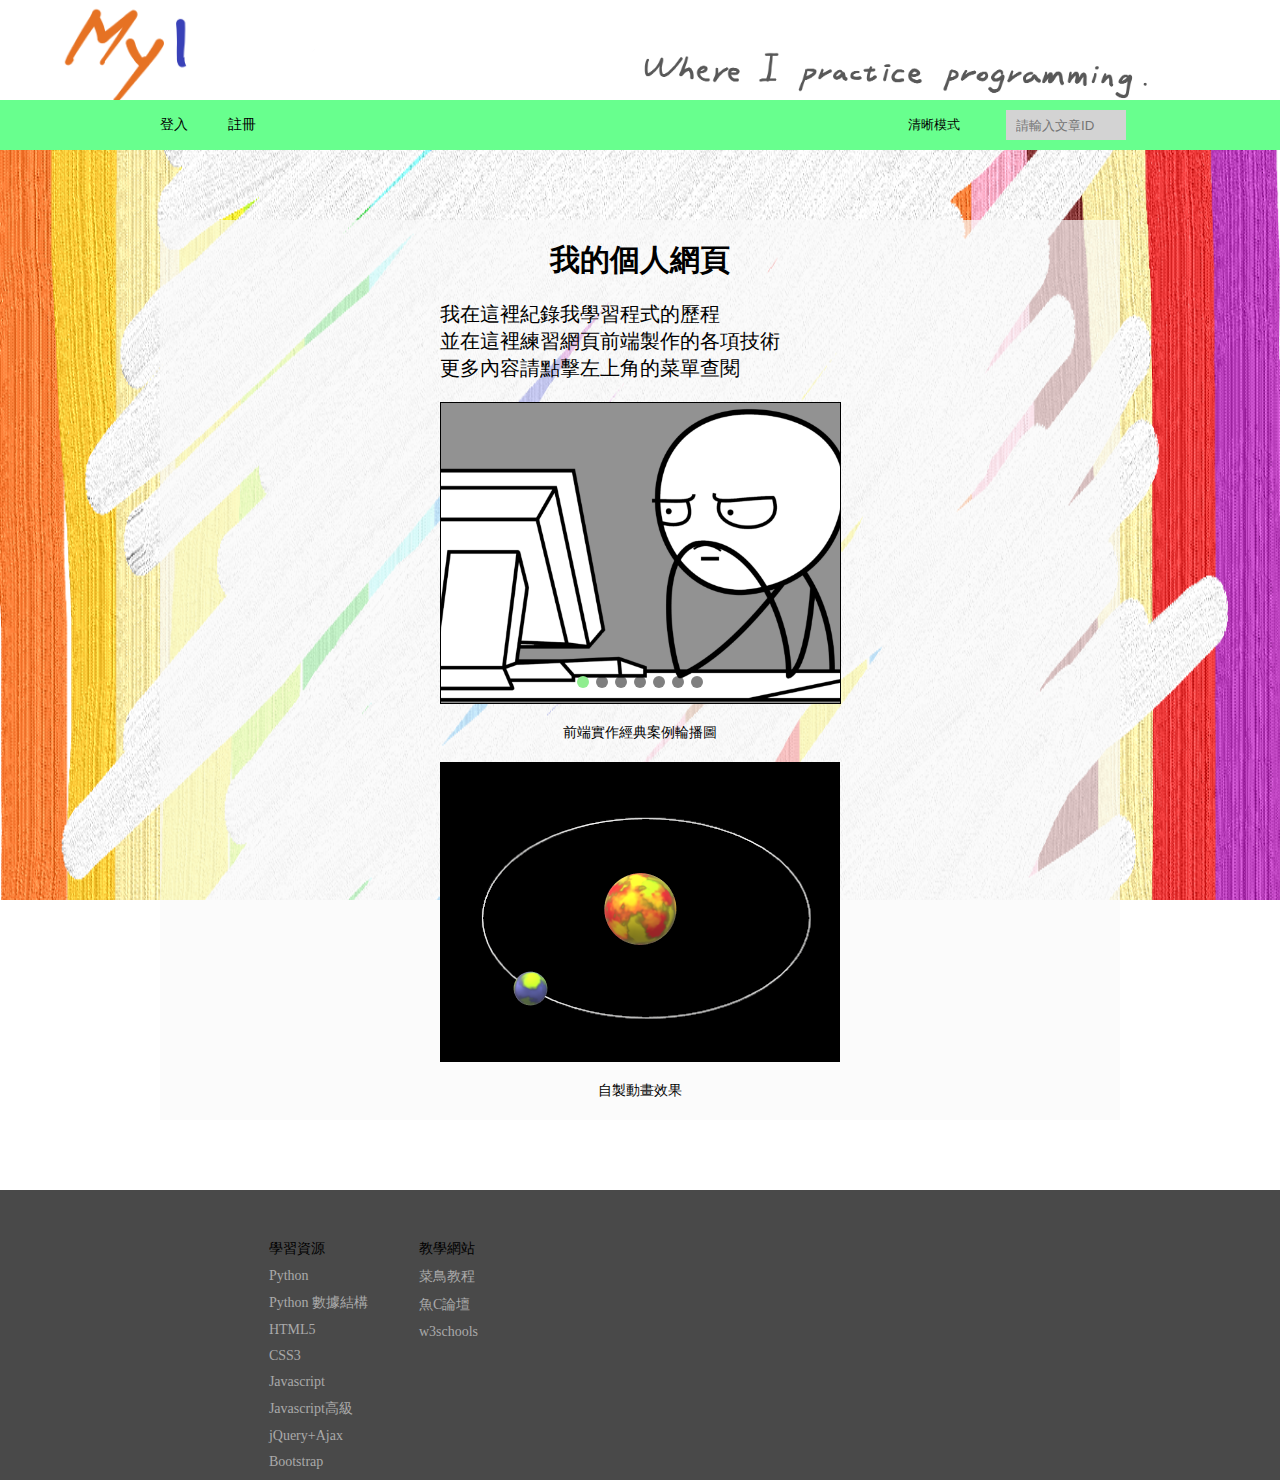
==== MyWebsite/index.html @ b02d6aa0 "添加Git學習紀錄" ====
﻿<!DOCTYPE html>
<html>
<head>
    <meta charset="utf-8">
    <meta name="viewport" content="width=device-width, initial-scale=1.0">
    <title>我的個人網頁</title>
    <link rel="Shortcut Icon" type="image/x-icon" href="images/M.png" />
    <link rel="stylesheet" href="CSS/jquery.mCustomScrollbar.css" />
    <link rel="stylesheet" href="CSS/我的個人網頁.css">
    <script src="JavaScript/jQuery.js" defer></script>
    <script src="JavaScript/jquery.mCustomScrollbar.concat.min.js" defer></script>
    <script src="JavaScript/我的個人網頁.js" defer></script>
</head>
    <body>
        <div id="side-nav">
            <!--左側導航欄-->
            <ul>
                <li>文章分類</li>
                <li class="sideNavButtons"><p class="paintingEffect"><span class="filler2"></span>我接觸過的程式語言</p>我接觸過的程式語言</li>
                <li id="TD" class="sideNavButtons"><p class="paintingEffect"><span class="filler2"></span>職訓筆記</p>職訓筆記</li>
                <li class="sideNavButtons"><p class="paintingEffect"><span class="filler2"></span>留言板</p>留言板</li>
                <li class="sideNavButtons"><p class="paintingEffect"><span class="filler2"></span>我的其他興趣</p>我的其他興趣</li>
                <li id="LD" class="sideNavButtons"><p class="paintingEffect"><span class="filler2"></span>學習日誌</p>學習日誌</li>
                <li id="WD" class="sideNavButtons"><p class="paintingEffect"><span class="filler2"></span>網站更新紀錄</p>網站更新紀錄</li>
            </ul>
            <div id="music" class="clearfix">
                <!--音樂控制台-->
                <audio src="music/起風了.mp3" autoplay></audio>
                <p id="nowPlayingSongName">買辣椒也用券《起風了》</p>
                <div id="playTool-0" class="clearfix">
                    <ul id="musicProgressBar" title="調整歌曲進度">
                        <li class="barBg"><div class="bar"></div><div class="dot"></div></li>
                    </ul>
                    <div class="timeInfo">01:23/04:56</div>
                </div>
                <ul id="playTool-1" class="clearfix">
                    <li id="prevSongBtn" class="icomoon" title="上一首"></li>
                    <li id="playBtn" class="icomoon" title="播放/暫停"></li>
                    <li id="nextSongBtn" class="icomoon" title="下一首"></li>                    
                </ul>
                <ul id="playTool-2" class="clearfix">
                    <li id="randomSongBtn" class="icomoon" title="隨機播放一條曲目"></li>
                    <li id="showSongListBtn" class="icomoon" title="播放列表"></li>
                </ul>
                <ul id="volumeBar">
                    <li class="icomoon muteBtn" title="靜音"></li>
                    <li class="barBg"><div class="bar"></div><div class="dot"></div></li>
                    <li class="icomoon louderBtn" title="音量最大"></li>
                </ul>
            </div>
            <div id="songList">
                <!--播放列表-->
                <p>播放列表</p> <span class="icomoon" title="最小化播放列表"></span><!--最小化按鈕--><span class="icomoon" title="隱藏播放列表"></span><!--關閉按鈕-->
                <ul class="mCustomScrollbar" data-mcs-theme="minimal-dark"></ul><!--用來放置歌曲列表的ul，裡面的li由JS生成-->
            </div>
        </div>
        <form id="registerForm" action="">
            <!--註冊表單-->
            <p>註冊<span class="icomoon"></span></p>
            <p><label>姓名：<br /><input type="text" placeholder="請輸入姓名" name="username" required></label></p>
            <p><label>信箱：<br /><input type="email" placeholder="user_name@gmail.com" name="email"></label></p>
            <p>性別：&ensp;&ensp;男<input type="radio" name="gender" checked="checked"> &ensp;&ensp;女<input type="radio" name="gender"></p>
            <p>生日：<br /><input type="date"></p>
            <p>
                居住縣市：
                <select>
                    <option>基隆</option>
                    <option>台北</option>
                    <option>桃園</option>
                    <option>新竹</option>
                    <option>苗栗</option>
                    <option>台中</option>
                    <option>彰化</option>
                    <option>南投</option>
                    <option>雲林</option>
                    <option>嘉義</option>
                    <option>台南</option>
                    <option>高雄</option>
                    <option>屏東</option>
                    <option>台東</option>
                    <option>花蓮</option>
                    <option>宜蘭</option>
                </select>
            </p>
            <p>
                最感興趣的程式語言：<br />
                <input type="text" placeholder="輸入程式語言" list="lang">
                <datalist id="lang">
                    <option>Python</option>
                    <option>Java</option>
                    <option>C++</option>
                    <option>C</option>
                    <option>C#</option>
                    <option>HTML5</option>
                    <option>CSS3</option>
                    <option>JavaScript</option>
                    <option>PHP</option>
                </datalist>
            </p>
            <p>個人網站：<br /><input type="url" name="user_website" placeholder="http://..."></p>
            <p>上傳大頭貼：<br /><input id="uploadImg" type="file" multiple></p>
            <button type="button" id="registerFormSubmit" class="notAvailable">註冊</button><button type="button" id="registerFormCancel">取消</button>
        </form>
        <form id="logInForm" action="">
            <!--登入表單-->
            <p>登入<span class="icomoon"></span></p>
            <p><label>帳號：<span class="errorMsg">帳號由英數字組成，僅能以英文字母開頭，總長6-12位</span><br /><input type="text" placeholder="請輸入帳號" class="logInInfo" autocomplete></label></p>
            <p><label>密碼：<span class="errorMsg">帳號由英數字組成，總長6-12位</span><br /><input type="password" placeholder="請輸入密碼" class="logInInfo" autocomplete></label></p>
            <hr>
            <p><input type="checkbox">記住帳號密碼</p>
            <button type="button" id="logInFormSubmit">登入</button><button type="button" id="logInFormCancel">取消</button>
        </form>
        <div id="darkGlass">
            <!--網頁蒙版-->
            <span class="icomoon" title="關閉"></span><!--關閉按鈕-->
        </div>
        <ul id="lang-introduction-zoomIn">
            <!--程式語言介紹 放大檢視-->
        </ul>
        <div id="zoomIn">
            <!--圖片放大檢視區-->
        </div>
        <div id="progressBar"><div></div></div><!--閱讀進度條-->
        <div class="topBtn icomoon" title="回到頂部">
            <img src="images/arrow-top.png"/>
        </div><!--回到頂端-->
        <!-----------------------------------------------------此處以上放置的標籤都是固定定位------------------------------------------------------->
        <div class="top-header">
            <!--頂端logo-->
            <div class="myWebsite"></div>
            <div class="subtitle visible-lg visible-md"><img src="images/subtitle.png"/></div>
            <div id="logoHintBox"><p class="logoHintBoxSharp"></p>點擊這裡可以回到封面</div>
        </div>
        <div class="filler"></div><!--nav的填充物-->
        <nav>
            <!--橫向導航欄-->
            <span id="menuBtn" class="icomoon"></span>
            <button id="logInButton" class="logSystem">登入</button>
            <button value="註冊" id="registerButton" class="logSystem">註冊</button>
            <button id="cleanModeBtn" class="hidden-xs">清晰模式</button>
            <div id="cleanModeHint">
                <!--清晰模式提示訊息-->
                <div id="cleanModeHintBoxSharp"></div>
                <div id="cleanModeHintBox">將內文的背景變為不透明</div>
            </div>
            <div id="userInformation">
                <!--登入之後的使用者資訊-->
                <div></div> <!--使用者照片-->
                <p></p> <!--使用者帳號名-->
                <ul id="userOption">
                    <!--使用者選項-->
                    <li class="notAvailable">編輯個人資料</li>
                    <li class="notAvailable">檢視歷史留言</li>
                    <li class="logOut">登出</li>
                </ul>
            </div>
            <span id="searching-button" class="icomoon search hidden-xs"></span>
            <input type="search" placeholder="請輸入文章ID" id="searching" class="search hidden-xs" autocomplete="off">
            <div id="searchingHint">
                <!--搜尋欄說明-->
                <p class="header">搜尋使用說明</p>
                <p class="content">
                    請在此輸入欲搜尋的文章ID
                    <br />搜尋「職訓筆記」輸入T
                    <br />搜尋「學習日誌」輸入L
                    <br />搜尋「工作日誌」輸入W
                    <br />搜尋時不分大小寫，也可以輸入多個字母
                    <br />再加上相關日期數字
                    <br />例如：
                    <br />搜尋「學習日誌」2019年7月9日的文章
                    <br />輸入 L09 或 L0709 或 L20190709
                    <br />或者直接輸入日期數字
                    <br />即會顯示相關的搜尋結果
                </p>
            </div>
        </nav>
        <div id="main">
            <div id="structure00">
                <!--我的個人網頁-->
                <h1 class="mid">我的個人網頁</h1>
                <p>
                    我在這裡紀錄我學習程式的歷程<br />
                    並在這裡練習網頁前端製作的各項技術<br />
                    更多內容請點擊左上角的菜單查閱
                </p>
                <div id="welcomePictures">
                    <ul>
                        <!--用來放置輪播圖-->
                        <li></li>
                        <li></li>
                        <li></li>
                        <li></li>
                        <li></li>
                        <li></li>
                        <li></li>
                    </ul>
                    <ul id="welcomePictureDots">
                        <!--用來放置小點點-->
                        <!--小點點由JS腳本生成-->
                    </ul>
                </div>
                <p class="welcomePictureInfo">前端實作經典案例輪播圖</p>
                <div id="sunAndEarth"></div>
                <p class="welcomePictureInfo">自製動畫效果</p>
            </div>
            <div id="structure01">
                <!--我接觸過的程式語言-->
                <h2>我接觸過的程式語言</h2>
                <div class="clearfix">
                    <ul id="lang-introduction">
                        <li>
                            <p>Python</p>
                            <img src="images/python.jpg">
                            <p>Python是一種廣泛使用的直譯式、進階編程、通用型程式語言，由吉多·范羅蘇姆創造，第一版釋出於1991年。Python的設計哲學強調程式碼的可讀性和簡潔的語法（尤其是使用空格縮排劃分程式碼塊，而非使用大括號或者關鍵詞）。相比於C++或Java，Python讓開發者能夠用更少的代碼表達想法。不管是小型還是大型程式，該語言都試圖讓程式的結構清晰明了。</p>
                        </li>
                        <li>
                            <p>HTML5</p>
                            <img src="images/HTML5.jpg">
                            <p>HTML5是HTML最新的修訂版本，由全球資訊網協會（W3C）於2014年10月完成標準制定。目標是取代1999年所制定的HTML 4.01和XHTML 1.0標準，以期能在網際網路應用迅速發展的時候，使網路標準達到符合當代的網路需求。它希望能夠減少網頁瀏覽器對於需要外掛程式的豐富性網路應用服務，例如：Adobe Flash、Microsoft Silverlight與Oracle JavaFX的需求，並且提供更多能有效加強網路應用的標準集。</p>
                        </li>
                        <li>
                            <p>CSS3</p>
                            <img src="images/CSS3.png">
                            <p>層疊樣式表（英語：Cascading Style Sheets，縮寫：CSS；又稱串樣式列表、級聯樣式表、串接樣式表、階層式樣式表）是一種用來為結構化文件（如HTML文件或XML應用）添加樣式（字型、間距和顏色等）的電腦語言，由W3C定義和維護。目前最新版本是CSS2.1，為W3C的推薦標準。CSS3現在已被大部分現代瀏覽器支援，而下一版的CSS4仍在開發中。</p>
                        </li>
                        <li>
                            <p>JavaScript</p>
                            <img src="images/Javascript.jpg">
                            <p>JavaScript（通常縮寫為JS）是一種進階的、直譯的程式語言。JavaScript是一門基於原型、函式先行的語言，是一門多範式的語言，它支援物件導向編程，指令式程式設計，以及函式語言程式設計。它提供語法來操控文字、陣列、日期以及正規表示式等，不支援I/O，比如網路、儲存和圖形等，但這些都可以由它的宿主環境提供支援。它被世界上的絕大多數網站所使用，也被世界主流瀏覽器（Chrome、IE、Firefox、Safari、Opera）支援。</p>
                        </li>
                        <li>
                            <p>C++</p>
                            <img src="images/C++.png">
                            <p>C++是一種使用廣泛的電腦程式設計語言。它是一種通用程式設計語言，支援多重程式設計模式，例如程序化程式設計、資料抽象化、物件導向程式設計、泛型程式設計和設計模式等。</p>
                        </li>
                    </ul>
                </div>
            </div>
            <div id="structure02">
                <!--職訓筆記-->
                <h2>職訓筆記</h2>
                <div class="singleDiary" id="T20190723">
                    <p class="diaryTitle">2019.07.23</p>
                    <p class="diaryContent">
                        本日課程：資料庫設計與開發實務/網站資訊系統程式設計
                        <br />資料庫：
                        <br />
                        <br />索引通常是
                        <br />1)常常被當成查詢的欄位
                        <br />2)重複率通常不高：否則難以對資料進行篩選
                        <br />3)而且字數不長：以免在查詢時對系統造成太大負擔
                        <br />
                        <br />實作1：用查詢精靈製作「部門代號」與「薪資」的關係表
                        <br />實作2：用查詢設計製作「部門代號」與「薪資」的關係表
                        <br />實作3：在查詢設計中使用「準則」來篩選資料
                        <br />實作4：用IFF判斷式在姓名後加入先生或小姐 IFF(條件判斷式, 成立執行, 不成立執行)類似JS的"?"
                        <br />實作5：進一步計算出稅額和淨所得
                        <br />實作6：使用Like來進行模糊搜尋，搜尋條件中加入"?"表示任意一個字符，"*"表示任意數量的任意字符(0個也可以)
                        <br />實作7：使用比較運算符來篩選，可以用<=及>=或使用between...and...
                    </p>
                </div>
                <div class="singleDiary" id="T20190718">
                    <p class="diaryTitle">2019.07.18</p>
                    <p class="diaryContent">
                        本日課程：資料庫設計與開發實務/網站資訊系統程式設計
                        <br />資料庫中比較重要的概念是正規化
                        <br />正規化概念有待補充
                        <br />
                        <br />網站設計部分今天有講到pre標籤
                        <br />是個可以用來放程式碼的標籤，長知識了(之前根本沒在用)
                        <br />其他就是塊級元素和行內元素的概念
                        <br />不過老師始終沒有提到這兩個專有名詞
                        <br />難道是大陸才有的說法??
                    </p>
                </div>
                <div class="singleDiary" id="T20190717">
                    <p class="diaryTitle">2019.07.17</p>
                    <p class="diaryContent">
                        本日課程：計算機概論
                        <br />前三節課幾乎都在教如何選購、組裝電腦硬體
                        <br />我自己是覺得沒什麼重要的啦
                        <br />等到真的有需要時再上網查資料就好
                        <br />現在教我，等我要組電腦時大概也忘光了
                        <br />節奏超級慢，真的是有夠無聊
                        <br />
                        <br />最後一節課才在講2、8、10、16進位的換算
                        <br />但是老師好像搞不太懂重點
                        <br />花很多時間在簡單的例子上
                        <br />真正重要的原理卻幾乎沒解釋
                        <br />讓我感覺老師真的滿不會教的...
                        <br />而這方面的知識我也早就已經會了
                        <br />所以也沒什麼好紀錄的了
                    </p>
                </div>
                <div class="singleDiary" id="T20190716">
                    <p class="diaryTitle">2019.07.16</p>
                    <p class="diaryContent">
                        本日課程：資料庫設計與開發實務/網站資訊系統程式設計
                        <br />關聯式資料庫
                        <br />資料庫設計出來時，常無法確認是否設計正確
                        <br />困難點在於如何讓原始資料變成有意義的數據
                        <br /> 資料庫會先進行塑模
                        <br />也就是先確定模子是對的，再開始生產
                        <br />塑模後產出一個圖
                        <br />在將資料丟入資料庫前，必須先對資料進行正規化
                        <br />
                        <br />塑模是完全沒有資料的情況下無中生有
                        <br />正規化則是在有資料的情況下去設計合適的儲存方式
                        <br />
                        <br />業界常用資料庫：
                        <br />SQL Server, MySQL, Sybase, Informix, Oracle
                        <br />通通都是關聯式資料庫
                        <br />關聯式資料庫的三個特性：效能差、效能差、效能差!(相較於其他類型資料庫)
                        <br />必須使用對應的程式語言來操作資料庫
                        <br />
                        <br />主索引
                        <br />在資料表中，通常會選定一個欄位作為主索引
                        <br />通過這個欄位中的值可以判斷是哪一筆資料(等同於ID的概念)
                        <br />而可以作為主索引的欄位具有以下兩種特性：
                        <br />1. 所存資料均不重複
                        <br />2. 所存資料不含空資料
                        <br />像是學號就是很好的主索引(大家都有且都不重複)
                        <br />生日就不能作為主索引(可能重複)
                        <br />
                        <br />資料庫相關資源下載地址：ftp://10.10.3.102
                        <br />
                        <br />下午開始教前端網頁設計
                        <br />基本上我都已經學過了
                        <br />讓我滿訝異的是老師竟然在第一節課就同時提到HTML、CSS和JS
                        <br />還讓大家去抄他的JS程式碼
                        <br />我個人認為讓大家做這種「不知道自己在幹嘛」的事情滿不妥的
                        <br />容易讓初學者在一開始就一團混亂
                        <br />希望他只是為了讓大家知道網頁是怎麼運作的才這樣舉例
                        <br />還是得循序漸進的教才好懂阿!!
                        <br />別再把主題一鍋粥的丟給大家了
                        <br />如果他之後教form時就教後端，那我真的會吐血...
                    </p>
                </div>
                <div class="singleDiary" id="T20190715">
                    <p class="diaryTitle">2019.07.15</p>
                    <p class="diaryContent">
                        本日課程：網路資訊系統程式設計
                        <br />今天也是幾乎都在閒聊
                        <br />老師大概提點一下課程結構
                        <br />也說了不少台灣資訊相關產業的發展史
                        <br />也是沒什麼特別重要的
                        <br />明天開始教HTML的樣子
                        <br />
                        <br />備註：我當班長啦!!
                    </p>
                </div>
                <div class="singleDiary" id="T20190712">
                    <p class="diaryTitle">2019.07.12</p>
                    <p class="diaryContent">
                        本日課程：計算機概論
                        <br />大概就是說了些電腦的發展歷史
                        <br />沒什麼特別重要的
                    </p>
                </div>
            </div>
            <div id="structure03">
                <!--留言板-->
                <h2 id="message">留言板</h2>
                <div id="message-board" class="clearfix">
                    <!--新增留言區域-->
                    <div class="userPic"></div>
                    <div class="message">
                        <textarea placeholder="新增公開留言..."></textarea>
                        <button class="submitMsg" disabled>留言</button>
                        <button class="cancelMsg">取消</button>
                    </div>
                </div>
                <div id="billboard" class="clearfix">
                    <!--歷史留言顯示區域-->
                    <div class="aSingleComment clearfix">
                        <!--範例留言-->
                        <div class="userPic"></div>
                        <div class="comment">
                            <span class="userName">黃紹恩</span><span class="userName commentTime">今天</span>
                            <p class="commentContent">有夠麻煩der留言板<br />幫我看看有沒有bugㄅ</p>
                            <p class="showMoreContent">顯示全部內容</p>
                            <div class="toolBar clearfix" likeFlag="false" dislikeFlag="false">
                                <button class="likeBtn"></button>
                                <span class="likeCounts">0</span>
                                <button class="dislikeBtn"></button>
                                <span class="dislikeCounts">0</span>
                                <button class="replyBtn">回覆</button>
                            </div>
                            <div class="replyBox clearfix">
                                <div class="userPicSmall "></div>
                                <div class="reply">
                                    <textarea placeholder="新增公開回覆..."></textarea>
                                    <button class="submitReply">回覆</button>
                                    <button class="cancelReply">取消</button>
                                </div>
                            </div>
                            <div class="replyDiv">
                                <!--留言中的回覆內容-->
                                <p class="showMoreReply">查看回覆</p>
                                <!--回覆範例1-->
                                <div class="aSingleReply clearfix">
                                    <div class="userPicSmall"></div>
                                    <div class="reply">
                                        <span class="userName">黃紹恩</span><span class="userName commentTime">今天</span>
                                        <p class="commentContent">覺得這個留言板很眼熟?<br />因為這是仿製youtube的哈哈<br />大致重現，有些細節我不會做QQ</p>
                                        <p class="showMoreContent">顯示更多內容</p>
                                        <div class="toolBar clearfix" likeFlag="false" dislikeFlag="false">
                                            <button class="likeBtn"></button>
                                            <span class="likeCounts">0</span>
                                            <button class="dislikeBtn"></button>
                                            <span class="dislikeCounts">0</span>
                                        </div>
                                    </div>
                                </div>
                                <!--回覆範例2-->
                                <div class="aSingleReply clearfix">
                                    <div class="userPicSmall"></div>
                                    <div class="reply">
                                        <span class="userName">黃紹恩</span><span class="userName commentTime">今天</span>
                                        <p class="commentContent">不過因為我還沒學資料庫<br />所以留言只要重新整理就不見了<br />等我會架設伺服器再說ㄅ</p>
                                        <p class="showMoreContent">顯示更多內容</p>
                                        <div class="toolBar clearfix" likeFlag="false" dislikeFlag="false">
                                            <button class="likeBtn"></button>
                                            <span class="likeCounts">0</span>
                                            <button class="dislikeBtn"></button>
                                            <span class="dislikeCounts">0</span>
                                        </div>
                                    </div>
                                </div>
                            </div>
                        </div>
                    </div>
                </div>
            </div>
            <div id="structure04">
                <!--我的其他興趣-->
                <h2 id="hobby">我的其他興趣</h2>
                <div id="badminton-video">
                    <p class="italic">
                        我平常的興趣是打羽球<br />
                        如果想要和我切磋球技的話可以在上方留下聯絡資訊哦～<br /><br />
                        這裡和大家分享一部精采的羽球影片：
                    </p><br />
                    <iframe width="600px" height="400px" src="https://www.youtube.com/embed/7S8eyIk2_PQ" frameborder="0" allow="accelerometer; autoplay; encrypted-media; gyroscope; picture-in-picture" allowfullscreen></iframe>
                </div>
            </div>
            <div id="structure05">
                <!--學習日誌-->
                <h2>學習日誌</h2>
                <div class="singleDiary" id="L20190726">
                    <p class="diaryTitle">2019.07.26</p>
                    <p class="diaryContent">
                        今天還是繼續學習Git的相關操作及概念
                        <br />1. git reset --hard/--mixed/--soft的差異
                        <br /><span class="listItem">hard會將本地庫的資料版本同步到暫存區和工作區，mixed只會同步到暫存區，soft就只會改變本地庫本身。所以mixed和soft都不會讓可見的檔案(工作區)發生變化，但目前不知道這個方法有何實際用途。</span>
                        <br />2. git diff 檔案名稱
                        <br /><span class="listItem">比較該檔案目前在工作區和暫存區的差異，所以如果已經使用add方法將檔案更新至暫存區，則此方法無法檢測出改變</span>
                        <br />3. git diff HEAD[版本參數] 檔案名稱
                        <br /><span class="listItem">比較該檔案目前在工作區和本地庫(可選擇版本)的差異</span>
                        <br />
                        <br /><b>創建分支</b>
                        <br />為何要創建分支?
                        <br />在開發一些比較大的項目時
                        <br />一個功能可能要寫大量的代碼
                        <br />此時使用分支可以讓主幹(master)的伺服器正常運行
                        <br />也可以避免開發時的Bug影響到主幹運作
                        <br />等到確定分支的功能可以正常運行後
                        <br />再將該分支合併(merge)回主幹上，進行一次版本升級
                        <br />以下是有關分支的操作
                        <br />
                        <br />1. git branch -v
                        <br /><span class="listItem">查看所有分支以及目前分支位置</span>
                        <br />2. git branch 分支名稱
                        <br /><span class="listItem">創建一個自行命名的新分支</span>
                        <br />3. git checkout 分支名稱
                        <br /><span class="listItem">切換到某個分支上</span>
                        <br />
                        <br /><b>合併分支</b>
                        <br />合併前必須先將目前位置切換到接受合併的分支上(通常是master，反正就是最後會留下來的那一個分支)，再進行合併操作
                        <br />Git會自動偵測修改的部分
                        <br />將修改的部分添加到主幹(目標分支)上
                        <br />
                        <br />1. git merge 分支名稱
                        <br /><span class="listItem">將該分支合併到目前分支上</span>
                        <br />
                        <br />但若是合併時發生衝突
                        <br />就是當兩個分支對同一個部分進行修改
                        <br />此時會回報Merge conflict合併衝突
                        <br />此時產生衝突的文件會被加入註記
                        <br />記錄了兩個分支衝突的部分
                        <br />此時需要手動將該文件修改成要保留的樣子
                        <br />再使用add方法提交
                        <br />接著使用
                        <br />git commit -m"備註"
                        <br />來解決合併衝突
                        <br />注意上面這行代碼最後不寫上檔案名稱
                        <br />因為在衝突發生後
                        <br />要先commit的一定是產生衝突的檔案
                        <br />此時若還寫上檔案名稱則會報錯
                        <br />
                        <br /><b>遠程庫(GitHub)和本地庫的傳輸</b>
                        <br />創建好遠程庫後
                        <br />會得到遠程庫的網址
                        <br />這裡介紹檔案傳輸相關方法
                        <br />
                        <br />1. git remote add origin 遠程庫網址
                        <br /><span class="listItem">可以用origin這個變數來儲存遠程庫網址</span>
                        <br />2. git remote -v
                        <br /><span class="listItem">查看當前遠程庫網址</span>
                        <br />3. git push origin master
                        <br /><span class="listItem">將本地庫master push到遠程庫上(遠程庫網址已儲存在origin中)</span>
                        <br />4. git clone 遠程庫網址
                        <br /><span class="listItem">此方法是在多人協作時，要將別人的資料下載到自己的本地庫上，得先用cd移動至目標資料夾，接著不必使用git init，直接使用clone方法即可下載，也會將該資料夾自動初始化，也會將此目錄的origin儲存該遠程庫網址</span>
                        <br />5. 邀請成員加入協作
                        <br /><span class="listItem">遠程庫管理員若要邀請協作成員，則須去GitHub的repository的setting執行Copy invite link，該成員在網頁上點擊接受後即可推送資料至該遠程庫</span>
                        <br />6. git fetch origin master
                        <br /><span class="listItem">可以將遠程庫的修改加入至本地庫變成分支，名為origin/master，須再使用merge方法將其合併到主幹上</span>
                        <br />7. git pull origin master
                        <br /><span class="listItem">等於是fetch + merge</span>
                    </p>
                </div>
                <div class="singleDiary" id="L20190725">
                    <p class="diaryTitle">2019.07.25</p>
                    <p class="diaryContent">
                        今天主要在學習Git的使用
                        <br />該怎麼說呢...
                        <br />這個東西的學習門檻頗高的
                        <br />要輸入一堆指令碼
                        <br />雖然好像也有很多現成的圖形化介面可以用
                        <br />不過聽說從指令碼開始學才會比較理解它的底層運作邏輯
                        <br />---
                        <br />這裡紀錄今天學到的一些指令
                        <br />1.cd
                        <br /><span class="listItem">可以在目錄間移動</span>
                        <br />2.cd ~
                        <br /><span class="listItem">移動至根目錄</span>
                        <br />3.git init
                        <br /><span class="listItem">初始化，在執行其他操作前得用此方法來將該目錄變成git可以管理的目錄</span>
                        <br />4.git status
                        <br /><span class="listItem">查看當前狀態，會顯示出需要添加、修改的檔案名稱</span>
                        <br />5.git add 檔案名稱
                        <br /><span class="listItem">將該檔案從工作區移至暫存區，使其變成可以commit的狀態，檔案名稱可以包含中文</span>
                        <br />6.git rm --cached 檔案名稱
                        <br /><span class="listItem">將檔案從暫存區移回工作區，如果檔案為資料夾則須使用git rm -r --cached 檔案名稱</span>
                        <br />7.git commit -m "在這裡輸入備註" 檔案名稱
                        <br /><span class="listItem">將檔案從暫存區移至本地庫(也就是真正進行更新)</span>
                        <br />8.git add -A (注意大小寫)
                        <br /><span class="listItem">一次將所有檔案從工作區移至暫存區</span>
                        <br />9.git commit -am "備註" (注意大小寫)
                        <br /><span class="listItem">一次將所有檔案從暫存區移至本地庫</span>
                        <br />10.git reflog
                        <br /><span class="listItem">顯示歷史版本紀錄，是git log方法的一個分支，我認為查看版本紀錄時只要會用這個就好了</span>
                        <br /><img src="images/git reflog.jpg"/>
                        <br />---
                        <br />基本上流程就是
                        <br />在目標資料夾git init -> git add 目標檔案 -> git commit -m "備註" 目標檔案名稱
                        <br />就可以更新完成了
                        <br />---
                        <br /><b>版本轉換</b>
                        <br />建立了這麼多分支
                        <br />得使用如下操作來在版本間切換
                        <br />首先用git reflog取得版本號
                        <br /><img src="images/git reflog2.jpg" />
                        <br />指令： git reset --hard 版本號縮寫
                        <br /><img src="images/git reset --hard.jpg" />
                        <br />切換成功!
                    </p>
                </div>
                <div class="singleDiary" id="L20190724">
                    <p class="diaryTitle">2019.07.24</p>
                    <p class="diaryContent">
                        最近都在學習自適應的原理...
                        <br />想弄懂原理之後自己寫一個類似Bootstrap的框架來套用在這個網站上
                        <br />今天赫然發現在w3school上有個「<a href="https://www.w3schools.com/css/css_rwd_intro.asp" style="color: blue">CSS響應式教學</a>」專欄
                        <br />裡面把原理講得很清楚，豁然開朗
                        <br />我也將相關的代碼寫好了
                        <br />不過一下子不曉得可以把這框架套在哪裡
                        <br />所以我乾脆就在下面這裡測試吧XD
                    </p>
                        <div class="row diaryContent" >
                            <div class="col-lg-7 col-md-6 col-sm-5 col-xs-4" style="background: #65e765">col-lg-7<br />col-md-6<br />col-sm-5<br />col-xs-4</div>
                            <div class=" col-lg-4 col-md-4 col-sm-4 col-xs-4" style="background: #90ee90">col-lg-4<br />col-md-4<br />col-sm-4<br />col-xs-4</div>
                            <div class=" col-lg-1 col-md-2 col-sm-3 col-xs-4" style="background: #bdf5bd; white-space: nowrap">col-lg-1<br />col-md-2<br />col-sm-3<br />col-xs-4</div>
                        </div>
                    <p class="diaryContent">
                        隨著螢幕寬度增大，左邊的盒子占比會變大，右邊的盒子占比會變小
                        <br />看起來沒什麼問題，應該算是成功了
                        <br />以後應該會將這個技術運用在網站新創建的部分
                    </p>
                </div>
                <h2>學習日誌</h2>
                <div class="singleDiary" id="L20190722">
                    <p class="diaryTitle">2019.07.22</p>
                    <p class="diaryContent">
                        前兩天都在改音樂播放器的樣式
                        <br />弄進度條同步弄了半天
                        <br />所以都沒學新東西
                        <br />---
                        <br />今天繼續學Bootstrap
                        <br />我其實到現在都還沒下載來用哈哈
                        <br />主要是覺得很難直接套用到這個網站上
                        <br />它應該是快速開發一個新網頁比較適用
                        <br />已經成形的網頁應該不好修改
                        <br />所以我主要是想學它的實現原理
                        <br />好讓我學到如何將其套用到這個網站上
                        <br />
                        <br />而今天我在看教學影片時發現個神奇的東西
                        <br />就是CSS3的選擇器
                        <br />有個[property^="string"]
                        <br />還有[property$="string"]、[property*="string"]
                        <br />跟正則表達式類似
                        <br />用來選取有該屬性
                        <br />且開頭/結尾/任意位置 為string的DOM元素
                        <br />所以可以配合@media
                        <br />對所有class="col-*" 的DOM元素進行設置
                        <br />來實現某些響應式的功能
                        <br />真的頗神奇
                        <br />應該讓我對Bootstrap的了解又更深了一點
                    </p>
                </div>
                <div class="singleDiary" id="L20190718">
                    <p class="diaryTitle">2019.07.18</p>
                    <p class="diaryContent">
                        最近學習的重點為網頁自適應
                        <br />才突然發現CSS中竟然有@media這麼神奇的東西
                        <br />可以用它來調整網頁在不同的寬度下的CSS樣式
                        <br />或是透過JS檢測window寬度來進行對應的調整
                        <br />
                        <br />其實用Bootstrap來佈局應該是最快最沒問題的作法
                        <br />但每次在學習新的框架時我總有種排斥感(老想著自幹)
                        <br />所以目前本網站的自適應我都還是靠自幹哈哈
                        <br />94不想用Bootstrap
                        <br />不過這個框架到現在都還滿流行的樣子
                        <br />所以還是要學啦
                        <br />不過相較於知道怎麼用Bootstrap
                        <br />知道它的實現原理我認為是更重要的
                        <br />我也將以此為重點來學習
                    </p>
                </div>
                <div class="singleDiary" id="L20190712">
                    <p class="diaryTitle">2019.07.12</p>
                    <p class="diaryContent">
                        今天有比較多概念：
                        <br />進程與線程、瀏覽器內核、線程與定時器、事件循環模型、JS多線程方法
                        <br />
                        <br />1. 進程與線程
                        <br />一台電腦會同時進行多個進程，而每個進程會進行一個以上的線程
                        <br />Ex: Chrome瀏覽器的每個分頁都是不同的進程
                        <br />而若有兩個以上的線程，則稱為多線程
                        <br />一般來說，JS文件的加載都是單線程的
                        <br />因為如果使用多線程，可能導致多個線程在調用同一個DOM元素時會產生衝突
                        <br />Ex: a線程要刪除某p標籤，b線程要修改該p標籤，結果a線程執行後b線程找不到該p標籤而報錯
                        <br />如果要解決這個問題，則會大大提升編寫代碼時的難度，得不償失
                        <br />所以基本上JS都是單線程執行(就是從上到下一行一行執行代碼)
                        <br />但有其特別的執行順序
                        <br />JS會先執行「初始化代碼」，再執行「回調代碼」(基本上就是回調函數)
                        <br />也就是先執行完一般的代碼
                        <br />再執行監聽像是setTimeout、onclick裡面的回調函數
                        <br />這樣會引發一些問題，將在下方提及
                        <br />
                        <br />2. 瀏覽器內核
                        <br />就是瀏覽器內部的核心技術，如下表
                        <br />Chrome、Safari: webkit
                        <br />firefox: Gecko
                        <br />IE: Trident
                        <br />360、搜狗(都是大陸的非主流瀏覽器)：webkit 和 Trident 交替使用
                        <br />就是一些大概知道就好的知識
                        <br />
                        <br />3. 線程與定時器
                        <br />setTimeout、setInterval這樣的定時器函數並不是完全準確的
                        <br />而是有5毫秒以內的可忽略誤差
                        <br />不過若是在一般代碼中有一些較耗時的代碼(遞迴、嵌套循環等)
                        <br />則會造成定時器的大量誤差
                        <br />這是因為JS會先執行「初始化代碼」，再執行「回調代碼」
                        <br />所以發生以下狀況：
                        <br />初始化時設定定時器 --> 初始化時執行耗時代碼(產生延遲時間t) --> 執行回調代碼(定時器真的開始計時)
                        <br />因此產生時間誤差t
                        <br />也就是說，耗時代碼阻塞了JS的主線程，造成了誤差
                        <br />解決方案：讓耗時代碼在JS支線程中執行(後面提及)
                        <br />
                        <br />4. 事件循環模型
                        <br />不囉嗦，先上圖
                        <br /><img src="images/eventCycle.png">
                        <br />總之就是像這樣
                        <br />JS執行各行代碼 --> 其中有許多網頁API --> 將這些回調函數丟入對列中逐項執行
                        <br />
                        <br />5. JS多線程(worker)
                        <br />剛剛提到多線程會產生操作DOM時的衝突
                        <br />所以只要使用多線程時禁止操作DOM就可以避免這個問題
                        <br />可以讓支線程執行一些耗時的計算性代碼
                        <br />就可以解決在計算過程中造成的瀏覽器卡頓以及計時器失準問題
                        <br />在HTML5中新增了worker對象
                        <br />利用它可以實現多線程處理
                        <br />下例是有使用多線程的差異
                        <br />輸入數值可以計算對應的費波納契第n位數字
                        <br />由於費波納契是由遞迴計算，因此很耗時
                        <br />若輸入的數字過大(>50)
                        <br />會讓瀏覽器卡頓一段時間
                        <br />多線程則不受影響
                        <br /><input type="number" placeholder="沒有多線程" class="noWorker"> <button class="noWorker">計算</button>
                        <br />由於Chrome不開放本地文件使用多線程，目前無法使用(我TM白忙一場)
                        <br /><input type="number" placeholder="使用多線程" class="withWorker"> <button class="withWorker" disabled>計算</button>
                        <br />終於把JS高級學完了
                        <br />相信以後在編寫代碼時可以更加整齊及效率
                    </p>
                </div>
                <div class="singleDiary" id="L20190711">
                    <p class="diaryTitle">2019.07.11</p>
                    <p class="diaryContent">
                        類的繼承
                        <br />在JS中，是通過構造函數以及new方法來創建一個類
                        <br />但由於對象、類、函數這些東西糾結的交纏在一起
                        <br />不像Python直接以def和class區分開
                        <br />所以要達成某些效果也是特別複雜
                        <br />像是繼承這個效果
                        <br />在Python中只要在創建類時給予繼承參數就可以實現
                        <br />在JS中則要有清楚的原型概念才寫得出代碼(雖然也不複雜)
                        <br />相關代碼如下圖
                        <br /><img src="images/inherit1.jpg">
                        <br />最關鍵的步驟就是 Son.prototype = new Father();
                        <br />此步驟的效果如下圖
                        <br /><img src="images/inherit2.png">
                        <br />藉由此步驟
                        <br />obj在調用setName方法時
                        <br />就可以沿著__proto__原型鍊找到setName方法，如下圖
                        <br /><img src="images/inherit3.png">
                        <br />除此之外
                        <br />還要使用Father.call(this, name, age)將Fahter設定屬性的代碼拿來給Son使用
                        <br />才可以實現完整的繼承效果
                        <br />
                        <br />----------切換主題-----------
                        <br />
                        <br />還有一個重要概念：JS的變量提升
                        <br />所謂變量提升是指用var定義的變量會在最一開始先統一定義為undefined
                        <br />等到該行代碼執行時才賦值
                        <br />所以如果在聲明變量的代碼前面調用該變量
                        <br />不會報錯，而是返回undefined
                        <br />而function定義的函數也有這種提升效果
                        <br />而且會直接賦值
                        <br />也就是說只要你在整個JS文件中有定義該函數
                        <br />則在任何位置都能調用(不過當然要在作用域內)
                        <br />而var的提升是先於function的提升的
                        <br />這點要特別注意
                    </p>
                </div>
                <div class="singleDiary" id="L20190710">
                    <p class="diaryTitle">2019.07.10</p>
                    <p class="diaryContent">
                        今天主要在學習「閉包」的概念
                        <br />據說它和「原型」被稱為JS兩大神獸
                        <br />果然確實挺有難度
                        <br />這裡我將我將重點進行歸納總結：
                        <br />---
                        <br />1. 閉包的定義：
                        <br />在一個函數中還有一個子函數
                        <br />其中這個子函數有引用父函數內聲明的變量
                        <br />則這個子函數就是一個閉包，如下圖
                        <br /><img src="images/closureEx1.jpg">
                        <br />---
                        <br />2. 閉包的功能：
                        <br />1)延長局部變量的生命週期
                        <br />2)讓使用者可以在外部操作局部變量，並且限制其操作方式
                        <br />像是上圖的例子
                        <br />本來局部變量a應該在father執行完後就銷毀
                        <br />卻因為仍有son對其引用而延續了它的壽命
                        <br />並且只能透過調用f的方式來操作它
                        <br />可以用這種方式來封裝方法、創建JS模塊
                        <br />---
                        <br />3. 如何用閉包來創建JS模塊？
                        <br />如下例
                        <br /><img src="images/closureEx2.jpg">
                        <br />如此一來外部無法直接訪問局部變量a
                        <br />只能透過我們自定義的函數來進行操作
                        <br />---
                        <br />4. 閉包的缺點
                        <br />閉包延長了局部變量的生命週期
                        <br />讓程序員可以對其進行操作
                        <br />但同時也讓該局部變量繼續占用內存
                        <br />若內存被耗盡則系統崩潰顯示錯誤
                        <br />因此在不需要使用閉包後
                        <br />應將引用該閉包的相關變量賦值為null
                        <br />才能釋放內存空間
                        <br />
                        <br />----------切換主題-----------
                        <br />
                        <br />對象創建模式：
                        <br />創建對象有很多方法
                        <br />基本上都已經學過了
                        <br />主要的重點在於
                        <br />創建一個類時，要將類的方法添加到類的原型之中
                        <br />不要讓每個類的實例都有一個獨立的方法函數
                        <br />以免浪費內存空間
                    </p>
                </div>
                <div class="singleDiary" id="L20190709">
                    <p class="diaryTitle">2019.07.09</p>
                    <p class="diaryContent">
                        今天還是著重於學習於原型鍊的部分
                        <br />有幾個聽起來很繞的概念：
                        <br />函數都是一種對象，特殊的對象，也就是說函數同時有「函數」及「對象」兩種特性
                        <br />所有函數都是Function函數對象的實例，包括Functionc函數對象本身
                        <br />所有對象的構造函數Object也是一個函數，所以它也是Function的一個實例
                        <br />涵蓋範圍如下圖：
                        <br /><img src="images/prototypeInstruction2.png">
                        <br />有點複雜，不過慢慢琢磨就能理明白
                        <br />後來又多學兩個比較簡單的概念：執行上下文及函數作用域
                        <br />函數作用域是在代碼寫好時就確定的
                        <br />簡單來說就是函數自己創建的一個獨立區塊
                        <br />裡面的變量都是局部變量
                        <br />不能被外部所調用
                        <br />執行上下文則是調用一次函數就會創建一個
                    </p>
                </div>
                <div class="singleDiary" id="L20190708">
                    <p class="diaryTitle">2019.07.08</p>
                    <p class="diaryContent">
                        今天新學習到的知識點：
                        <br />1. 傳遞變量的值時(例如傳遞到函數中)，傳遞的不是變量本身，而是變量中的值(可能是基本數據類型，也可能是對象的地址)
                        <br />2. 函數中需要傳入的參數叫形參，真的傳遞進去的值叫實參
                        <br />3. 將參數傳入函數中，是將變量的值傳入形參中，所以函數中對形參的操作不會影響實參的值，除非傳入的是對象的地址，再藉由形參對該地址的對象內容進行修改，才會產生實質影響
                        <br />4. 回調函數定義：
                        <br />&ensp;&ensp;&ensp;&ensp;&ensp;&ensp;&ensp;1) 你自定義的
                        <br />&ensp;&ensp;&ensp;&ensp;&ensp;&ensp;&ensp;2) 你沒有調用
                        <br />&ensp;&ensp;&ensp;&ensp;&ensp;&ensp;&ensp;3) 它最終被調用了
                        <br />&ensp;&ensp;&ensp;&ensp;所以原來之前在DOM對象上綁定的事件都是回調函數，一直看到這個詞，但現在才真正知道它的意思
                        <br />
                        <br />除此之外還發現
                        <br />在JS中，如果不使用工廠函數來創建對象，而是直接使用{}的話
                        <br />語法其實有點像Python的字典
                        <br />都是{key: value, key: value}的形式
                        <br />在調用上也差不多，可以使用obj[key]
                        <br />差異就在於JS可以用obj.key調用(如果key不包含特殊符號、數字開頭等特殊命名)
                        <br />
                        <br />5. 每個函數都有一個prototype屬性，這個prototype屬性中有個默認空對象(即顯式原型屬性)，此對象又包含一個constructor屬性，此屬性又指向該函數
                        <br />6. 每個實例對象都有一個__proto__屬性，這個__proto__屬性指向建構該實例的構造函數的prototype(即隱式原型屬性)
                        <br />5&6語言描述很抽象，下面圖片解釋較清楚：
                        <br /><img src="images/prototypeInstruction.png">
                    </p>
                </div>
                <div class="singleDiary" id="L20190707">
                    <p class="diaryTitle">2019.07.07</p>
                    <p class="diaryContent">
                        今天開始看JS高級
                        <br />覺得收穫滿多的
                        <br />畢竟之前學的時候很多基本概念沒有搞得很懂
                        <br />今天主要學到一個之前在學Python數據結構時就學過但有點忘記的概念
                        <br />就是數據的儲存方式
                        <br />一般的數據類型都是直接儲存在內存的變量標籤中
                        <br />但若是對象(包括函數和數組)
                        <br />則是將對象的地址保存到變量標籤中
                        <br />這也是為何如果將一個對象保存到兩個標籤中時
                        <br />若通過其中一個標籤將該對象的數據做修改
                        <br />則另外一個標籤對應的數據也會修改(因為都是指向同一個對象)
                        <br />而一般數據類型則不會有此特性
                        <br />真是豁然開朗
                        <br />
                        <br />--------------------
                        <br />
                        <br />最近還有一個頓悟
                        <br />本來不是很理解究竟要在何時使用對象這個東西
                        <br />畢竟不使用對象也可以完成我需要的程序阿
                        <br />後來不知在哪聽到
                        <br />「對象就是用來儲存數據(及方法)的」
                        <br />乍聽像是廢話
                        <br />但卻讓我茅塞頓開
                        <br />突然理解為何那麼多框架(jQuery、Vue、React等)
                        <br />都要將程序封裝到對象之中再調用
                        <br />因為對象本來就是用來包裝這些數據和函數的阿!!
                        <br />包裝起來調用方便
                        <br />也可以避免創建出全局變量和用戶的自定義變量衝突
                        <br />真是太天才了!
                        <br />今後我也要多練習將程序包裝到對象之中
                        <br />這大概是朝向資深工程師的重要一步www
                        <br />真是獲益良多
                    </p>
                </div>
                <div class="singleDiary" id="L20190706">
                    <p class="diaryTitle">2019.07.06</p>
                    <p class="diaryContent">
                        這是第一篇學習日誌，在此之前我沒有特別紀錄這段學習的日子<br />
                        從接觸Python對編程感到興趣<br />
                        到後來開始接觸網頁前端的相關製作<br />
                        本來覺得有HTML、CSS、Javascript這麼多東西要學<br />
                        一轉眼到現在過了兩個月左右，竟也學得差不多了<br />
                        要做出一個網站應該有的基本結構及效果也沒有太大問題了<br />
                        所以最近開始接觸後端的部分<br />
                        主要也是學完了jQuery<br />
                        得開始學Ajax，就勢必得會基本的PHP、架設伺服器等<br />
                        不過為了架設伺服器最近很頭痛<br />
                        因為有的教學是使用集成資源<br />
                        也就是包含PHP、mySQL、Apache等等後端必備的軟體<br />
                        有的教學則是單獨下載各項軟體再設置<br />
                        結果集成資源的雖然很快就能架設好伺服器<br />
                        但我卻不知該如何將PHP文件放置到正確的位置來開啟<br />
                        單獨下載各項軟體感覺又很麻煩<br />
                        真的是讓我很頭痛<br />
                        反正7/12就要去高雄上課了<br />
                        我想到時候老師都會教我們該如何架設吧<br />
                        現在我就先不想管這些了<br />
                        想要先把Javascript的相關語法弄熟悉<br />
                        畢竟雖然現在已經大部分的功能都能夠實現了<br />
                        但很多將方法封裝成函數、對象的技術我卻不大理解<br />
                        主要原因可能還是因為我對一些數組、對象的操作方法不夠熟悉導致<br />
                        所以這段時間就先來補強這部分吧<br />
                        聽過有句話說得好<br />
                        「不要想要先學哪種流行的語言，<br />
                        因為以後都得學<br />
                        應該先專精一門語言<br />
                        對以後的發展或學習其他語言的理解都是比較好的」<br />
                    </p>
                </div>
            </div>
            <div id="structure06">
                <!--網站更新紀錄-->
                <h2>網站更新紀錄</h2>
                <div class="singleDiary" id="W20190723">
                    <p class="diaryTitle">2019.07.23</p>
                    <p class="diaryContent">
                        留言板功能優化：留言輸入區高度將隨需要而變化
                        <br />留言板自適應
                        <br />搜尋功能自適應(目前僅是先做消失處理)
                    </p>
                </div>
                <div class="singleDiary" id="W20190721">
                    <p class="diaryTitle">2019.07.21</p>
                    <p class="diaryContent">
                        將音樂播放器樣式優化及完善其功能
                    </p>
                </div>
                <div class="singleDiary" id="W20190719">
                    <p class="diaryTitle">2019.07.19</p>
                    <p class="diaryContent">
                        優化搜尋引擎：搜尋時只要包含對應字母就會顯示對應結果(不一定要在開頭輸入)、可以輸入簡短文字來快速定位文章(像是搜尋W3會找到所有工作日誌中日期包含3的文章)
                        <br />新增網站小圖標
                        <br />修改logo和清晰模式的提示框效果(離開懸浮就消失)
                        <br />修改音樂播放器樣式
                    </p>
                </div>
                <div class="singleDiary" id="W20190718">
                    <p class="diaryTitle">2019.07.18</p>
                    <p class="diaryContent">
                        頁尾自適應：改用flex布局
                        <br />左側導航欄自適應：在高度不足時會顯示滾動條
                    </p>
                </div>
                <div class="singleDiary" id="W20190717">
                    <p class="diaryTitle">2019.07.17</p>
                    <p class="diaryContent">
                        頂部logo自適應：在寬度低於1000px的裝置上subtitle會消失
                    </p>
                </div>
                <div class="singleDiary" id="W20190716">
                    <p class="diaryTitle">2019.07.16</p>
                    <p class="diaryContent">
                        新增回到頂部按鈕
                    </p>
                </div>
                <div class="singleDiary" id="W20190715">
                    <p class="diaryTitle">2019.07.15</p>
                    <p class="diaryContent">
                        將搜尋欄進一步完善，搜尋結果會顯示文章類型、搜尋時不分大小寫
                        <br />搜尋欄Bug修正：在點擊最下面的搜尋結果時會觸發不了點擊事件，原因是當focusout被觸發時收起提示框導致沒有真的點擊到搜尋結果
                    </p>
                </div>
                <div class="singleDiary" id="W20190714">
                    <p class="diaryTitle">2019.07.14</p>
                    <p class="diaryContent">
                        將搜尋欄進一步完善，可以預覽相關結果、點擊跳轉
                    </p>
                </div>
                <div class="singleDiary" id="W20190713">
                    <p class="diaryTitle">2019.07.13</p>
                    <p class="diaryContent">
                        將「我使用過的網站及論壇」刪除，移至頁尾「教學網站」
                        新增「職訓筆記」板塊
                    </p>
                </div>
                <div class="singleDiary" id="W20190712">
                    <p class="diaryTitle">2019.07.12</p>
                    <p class="diaryContent">
                        新增MyWebsite書寫動畫效果
                    </p>
                </div>
                <div class="singleDiary" id="W20190711">
                    <p class="diaryTitle">2019.07.11</p>
                    <p class="diaryContent">
                        完善「學習日誌」內的圖片放大功能，使圖片放大後不會超出外框
                        <br />在封面添加自製動畫「Sun and Earth」(使用精靈圖技術)
                    </p>
                </div>
                <div class="singleDiary" id="W20190710">
                    <p class="diaryTitle">2019.07.10</p>
                    <p class="diaryContent">
                        完善搜尋欄功能
                        <br />添加搜尋欄說明
                        <br />「學習日誌」中的圖片放大顯示功能
                    </p>
                </div>
                <div class="singleDiary" id="W20190707">
                    <p class="diaryTitle">2019.07.07</p>
                    <p class="diaryContent">
                        新增Bug回報
                    </p>
                </div>
                <div class="singleDiary" id="W20190706">
                    <p class="diaryTitle">2019.07.06</p>
                    <p class="diaryContent">
                        新增網站更新紀錄、清晰模式提示訊息、logo提示訊息<br />
                        增加留言板的部分顯示功能：如果留言超過五行會隱藏並出現「顯示全部內容」按鈕<br />
                        將「學習資源」移至頁尾<br />
                        在頁尾添加「聯絡我們」
                    </p>
                </div>
                <div class="singleDiary" id="W20190705">
                    <p class="diaryTitle">2019.07.05</p>
                    <p class="diaryContent">增加了閱讀進度條</p>
                </div>
                <div class="singleDiary" id="W20190704">
                    <p class="diaryTitle">2019.07.04以前：網站各項功能</p>
                    <p class="diaryContent">
                        左側導航欄懸浮水彩效果<br />
                        音樂控制台、播放列表<br />
                        左側導航欄<br />
                        橫向導航欄(往下滾動將自動貼齊頂部)<br />
                        留言板各項功能：留言、喜歡不喜歡、回覆留言<br />
                        登入、註冊<br />
                        搜尋欄<br />
                        「我接觸過的程式語言」放大檢視功能<br />
                        背景圖片繪製
                    </p>
                </div>
            </div>
        </div>
        <div id="page-foot">
            <div class="reference">
                <div id="contactUs" class="footBlock">
                    <p class="title">教學網站</p>
                    <a href="http://www.runoob.com/"><p>菜鳥教程</p></a>
                    <a href="https://fishc.com.cn/forum.php"><p>魚C論壇</p></a>
                    <a href="https://www.w3schools.com/"><p>w3schools</p></a>
                </div>
                <div id="learningResource" class="footBlock">
                    <p class="title">學習資源</p>
                    <a href="https://www.bilibili.com/video/av4050443?from=search&seid=1213869023799860049"><p>Python</p></a>
                    <a href="https://www.bilibili.com/video/av21540971?from=search&seid=15216684865074163116"><p>Python 數據結構</p></a>
                    <a href="https://www.bilibili.com/video/av15241731?from=search&seid=7139442769080263842"><p>HTML5</p></a>
                    <a href="https://www.bilibili.com/video/av15269197?from=search&seid=16317690703112301159"><p>CSS3</p></a>
                    <a href="https://www.bilibili.com/video/av34087791?from=search&seid=16067775456937605326"><p>Javascript</p></a>
                    <a href="https://www.bilibili.com/video/av50587595"><p>Javascript高級</p></a>
                    <a href="https://www.bilibili.com/video/av22807707"><p>jQuery+Ajax</p></a>
                    <a href="https://www.bilibili.com/video/av24950506/"><p>Bootstrap</p></a>
                </div>
            </div>
            <ul class="icomoon relatedWebsites clearfix">
                <a href="https://www.youtube.com/" target="_blank"><li></li></a>
                <a href="https://www.facebook.com/" target="_blank"><li></li></a>
                <a href="https://stackoverflow.com/" target="_blank"><li></li></a>
                <a href="https://icomoon.io/" target="_blank"><li></li></a>
                <a href="https://www.google.com/?hl=zh_TW" target="_blank"><li></li></a>
            </ul>
        </div>
    </body>
</html>
---- MyWebsite/CSS/我的個人網頁.css ----
/*綜合設置*/
.clearfix:after { /*清除浮動*/
	content: ".";
	display: block;
	visibility: hidden;
	height: 0;
	clear: both;
}
a {
	text-decoration: none;
	color: black;
}
li {
	list-style: none;
}
table {
	margin-top: 10px;
	margin-bottom: 20px;
}
.mid { 		/*版型置中*/
	margin: 20px auto; /* 上下邊距為0，左右邊距自動對齊(置中) */
	width: 50%; 
}
.pop-out { /*文字突出的效果*/
	text-shadow: 1px 1px 1px rgb(0, 0, 0), -1px -1px 1px rgb(255, 255, 255);
}
.title_name { /*表格標題*/
	font: 24px NSimSun;
	text-align: center;
}
* {			/*清除預設值*/
	margin: 0px;
	padding: 0px;
	/*記得不能把一些不必要的樣式寫在這裡，否則會把元素繼承的某些屬性覆蓋，因為繼承的權重比*(星號)還要低*/
}
*:focus{	/*去除藍框*/
	outline: none;
}
.top-header {  /*頂部背景圖片容器*/
	height: 100px;
	overflow: hidden;
}
.myWebsite {	/*MyWebsite*/
	height: 120px;
	width: 375px;
	position: relative;
	top: -13px;
	left: 5%;
	cursor: pointer;
	background-image: url(../images/myWebsiteFinal.png);
	background-repeat: no-repeat;
	background-position: 0px -28px;
}
.subtitle { /*Where I practice programming*/
    display: none;
    width: 60%;
    height: 238px;
    position: absolute;
    top: -50px;
    right: 0px;
}
.subtitle img {
    position: absolute;
    left: 50%;
    transform: translateX(-50%);
    height: 238px;
}
#logoHintBox {
	display: none;
	position: absolute;
	left: 480px;
	top: 40px;
	background: #333;
	color: white;
	font-size: 14px;
	line-height: 30px;
	padding: 0 8px;
	border-radius: 3px;
	z-index: 1; 
}
.logoHintBoxSharp {
	position: absolute;
	top: 11px;
	left: -5px;
	background: #333;
	width: 10px;
	height: 10px;
	transform: rotate(45deg);
}
h1 {
	text-align: center;
	font-size: 30px;
}
h2 {
	text-align: center;
	margin: 20px 0px;
}
body {     /*預設字體大小*/
	font-size: 20px;
	font-family: Microsoft JhengHei;
}
.notAvailable::after { /*尚未開放*/
    content: "尚未開放";
    color: #777;
    font-size: 0.8rem;
    font-style: italic;
    text-align: right;
}
/*左側導航欄*/
#side-nav {
	position: absolute;
	top: 150px;
	width: 0px;
	background: rgb(104, 255, 142);
	overflow: auto;
	z-index: 4;
	transition: width 0.3s;
	word-break: keep-all;
	user-select: none;
	min-height: 1000px;
}
#side-nav>ul li {
	position: relative;
	height: 48px;
	width: 280px;
	line-height: 48px;
	padding-left: 20px;
}
#side-nav>ul li:first-child {
	font-size: 24px;
	font-weight: 800;
}
#side-nav>ul li:nth-child(n+2):hover {
	cursor: pointer;
}
.paintingEffect { /*為<li>添加水彩動畫效果*/
	position: absolute;
	width: 0px;
	height: 48px;
	left: 0px;
	transition: all 0.3s;
	overflow: hidden;
}
.filler2 { /*填充padding的20px*/
	display: block;
	width: 20px;
	height: 48px;
	float: left;
}		/*為每個<li>單獨設置背景圖片*/
#side-nav>ul li:nth-child(2) p {
	background: url(../images/paintingEffect1.png);
}
#side-nav>ul li:nth-child(3) p {
	background: url(../images/paintingEffect2.png);
}
#side-nav>ul li:nth-child(4) p {
	background: url(../images/paintingEffect3.png);
}
#side-nav>ul li:nth-child(5) p {
	background: url(../images/paintingEffect4.png);
}
#side-nav>ul li:nth-child(6) p {
	background: url(../images/paintingEffect5.png);
}
#side-nav>ul li:nth-child(7) p {
	background: url(../images/paintingEffect6.png);
}
#side-nav>ul li:nth-child(n+2):hover p {	/*hover後水彩背景覆蓋*/
	width: 300px;
}
/*背景音樂*/
#music {
    width: 250px;
    font-size: 25px;
    text-align: center;
    margin-left: 20px;
    margin-top: 30px;
    padding: 10px;
    background: #333;
    border-radius: 10px;
    color: #bbb;

}
#nowPlayingSongName {   /*現正播放曲目名稱*/
    height: 40px;
    font-size: 14px;
    margin: 10px 0;
}
#music > ul > li { /*ul裡的li全都左浮*/
    float: left;
}
#music > ul > li:active {
    color: rgb(104, 255, 142);
}
#playTool-1>li { /* 上一首、播放、下一首按鈕 */
    width: 33%;
    height: 25px;
    cursor: pointer;
    margin-bottom: 10px;
}
#playTool-2 > li { /* 隨機播放按鈕、顯示播放列表按鈕*/
    width: 50%;
    height: 25px;
    cursor: pointer;
    margin-bottom: 10px;
}
#volumeBar {
    width: 200px;
    position: relative;
    height: 25px;
    font-size: 15px;
    line-height: 25px;
    overflow: hidden;
    margin: 0 auto;
}
#volumeBar .barBg {
    position: relative;
    top: 12px;
    width: 140px;
    height: 2px;
    background: #888;
    margin: 0 5px;
}
#volumeBar .bar {
    width: 100%;
    height: 100%;
    float: left;
    background: rgb(104, 255, 142);
}
#volumeBar .dot{
    height: 10px;
    width: 10px;
    float: left;
    border-radius: 5px;
    background: rgb(104, 255, 142);
    position: absolute;
    top: -3.5px;
    right: 0px;
}
#volumeBar .louderBtn,
#volumeBar .muteBtn {
    width: 20px;
    text-align: center;
}
/*播放進度條*/
#musicProgressBar {
    float: left;
    height: 25px;
    width: 50%;
    margin-bottom: 10px;
    margin-left: 10px;
}
#musicProgressBar .barBg {
    position: relative;
    top: 12px;
    height: 2px;
    width: 100%;
    background: #888;
    margin: 0 5px;
}
#musicProgressBar .bar {
    width: 0px;
    height: 100%;
    float: left;
    background: rgb(104, 255, 142);
}
#musicProgressBar .dot {
    height: 10px;
    width: 10px;
    float: left;
    border-radius: 5px;
    background: rgb(104, 255, 142);
    position: absolute;
    top: -3.5px;
    left: 0px;
}
#music .timeInfo {
    height: 25px;
    width: 30%;
    float: left;
    font-size: 14px;
    line-height: 25px;
    margin-left: 20px;
}
#songList {			/* 播放列表 */
	position: fixed;
	width: 0px;
	height: 500px;
	background: #7bea7b;
	left: 300px;
	bottom: 0px;
	transition: all 0.3s;
	/*padding: 20px;     若將padding設在此處會使關閉播放列表(width: 0;)時padding把盒子撐開*/
	overflow: hidden;
	word-break: keep-all;
}
#songList p {		/* 播放列表標題 */
	width: 260px;
	font-size: 25px;
	font-weight: 800;
	padding: 20px;
	border-bottom: 3px gray solid;
}
#songList>span {	/* 播放列表按鈕共通設置 */
	display: block;
	position: absolute;
	height: 40px;
	width: 40px;
	top: 14px;
	cursor: pointer;
	color: red;
	line-height: 40px;
	text-align: center;
}
#songList>span:hover {
	color: #ffcc00;
}
#songList>span:nth-child(2) {		/* 播放列表最小化按鈕 */
	right: 54px;
}
#songList>span:nth-child(3) {		/* 播放列表關閉按鈕 */
	right: 14px;
}
#songList>ul {			/* 播放列表<ul> */
	height: 432px;  /* 限制高度使播放列表溢出後產生滾動條 */
	overflow-x: hidden;
	overflow-y: auto;
}
#songList>ul li {		/* 播放列表曲目 */
	position: relative;
	box-sizing: border-box;
	width: 300px;   /*要有固定的寬度，這樣它的父盒子收起時才不會擠壓到文字*/
	padding: 10px 40px 10px 30px;
	font-size: 14px;
	cursor: pointer;
	word-break: keep-all;
}
#songList>ul li:last-child {  /* 播放列表曲目的最後一項的底部外邊距較大，增加美感 */
	margin-bottom: 100px;
}
#songList>ul li:hover {
	background: white;
}
.deleteSongBtn {	/* 刪除歌曲按鈕 */
	display: none;
	position: absolute;
	color: rgba(0, 0, 0, 0.2);
	right: 25px;
	top: 50%;
	transform: translateY(-50%);
}
.deleteSongBtn:hover {
	color: red;
}
#songList>ul li:hover>span.deleteSongBtn {/* 懸浮於曲目時，顯示刪除按鈕 */
	display: block;
}
.playingIcon {	/* 正在播放曲目的播放icon */
	color: red;
	position: absolute;
	top: 50%;
	transform: translateY(-50%);
	left: 10px;
	animation: playingIcon 1s linear 0s infinite alternate;
}
@keyframes playingIcon { /*playingIcon 動畫*/
	0% {transform: translate(-5px, -50%); color: green;}
	50%{color: red;}
	100%{transform: translate(5px, -50%); color: blue;}
}
/*頂部導航*/
.filler {	/*nav固定定位時的填充物*/
	position: relative;
	background: rgb(104, 255, 142);
	height: 50px;
	width: 100%;
}
nav {
	position: absolute;
	top: 100px;
	height: 50px;
	width: 100%;
	line-height: 50px;
	background: transparent;
	z-index: 20;
	user-select: none;
}
nav>span { /*左側菜單鈕*/
	float: left;
	display: inline-block;
	height: 50px;
	margin: 0px 2px;
	padding: 0px 10px;
	left: 10px;
	cursor: pointer;
}
.logSystem {	/*登入+註冊鈕*/
	position: relative;
	top: 10px;
	left: 100px;
	float: left;
	height: 29px;
	font-size: 14px;
	color: black;
	background: transparent;
	border: none;
	padding: 0 20px;
	cursor: pointer;
}
.logSystem:hover {
	color: white;
	background: gray;
}
#cleanModeBtn { /*清晰模式鈕*/
	position: absolute;
	top: 10px;
	right: 300px;
	border: none;
	background: transparent;
	cursor: pointer;
	padding: 0 20px;
	height: 29px;
}
#cleanModeBtn:hover {
	background: gray;
	color: white;
}
#cleanModeHintBox {		/*清晰模式提示說明*/
	background: #333;
	color: white;
	font-size: 14px;
	line-height: 30px;
	padding: 0 8px;
	border-radius: 3px;
	z-index: 1;
}
#cleanModeHintBoxSharp {/*清晰模式提示說明小尖角*/
	position: absolute;
	top: -6px;
	right: 79px;
	background: #333;
	width: 10px;
	height: 10px;
	transform: rotate(45deg);
}
#cleanModeHint {
    display: none;
    position: absolute;
    right: 262px;
    top: 45px;
}	
/*封面內文*/
#structure00 p {
	margin: 20px auto;
	width: 400px;
}
/*在頁面搜尋*/
.search {	/*用來調整搜尋區域的位置*/
	transform: translate(-100px, 10px);
}
#searching { /*搜尋欄*/
	float: right;
	width: 120px;
	height: 30px;
	border: none;
	padding-left: 10px;
	background: lightgray;
	transition: all 0.3s;
}
#searching:focus {
	background: #555;
	color: white;
	width: 400px;
}
#searching-button { /*放大鏡圖示*/
	float: right;
	width: 30px;
	height: 30px;
	line-height: 30px;
	text-align: center;
	transition: all 0.3s;
}
#searching-button:hover {
	background: #555;
	color: white;
}
#searchingHint {	/*搜尋說明*/
	display: none;
	position: absolute;
	box-sizing: border-box;
	right: 153px;
	top: 50px;
	width: 400px;
	background: #333;
	color: white;
	font-size: 14px;
	line-height: 30px;
	border-radius: 3px;
	z-index: 3;
	padding-bottom: 10px;
}
#searchingHint .header {	/*搜尋說明標題*/
	margin: 10px 0;
	text-align: center;
}
#searchingHint .content {	/*搜尋說明內文*/
	padding: 0 70px;
}
.searchingResult {			/*搜尋結果*/
	height: 30px;
}
.searchingResult:hover {	
	cursor: pointer;
	background: white;
	color: #333;
}
.trainingDiary::after {
	content: "職訓日誌";
	float: right;
	color: #999;
	font-style: italic;
}
.workingDiary::after {
	content: "網站更新紀錄";
	float: right;
	color: #999;
	font-style: italic;
}
.learningDiary::after {
	content: "學習日誌";
	float: right;
	color: #999;
	font-style: italic;
}
/*我接觸過的程式語言*/
#lang-introduction li {
	width: 250px;
	height: 400px;
	float: left;
	border: 1px black solid;
	border-top: 3px black solid;
	margin: 20px 0px 20px 42px;
	transition: all 0.5s;
	cursor: zoom-in;
	position: relative;
	user-select: none;
}
#lang-introduction li:hover {
	box-shadow: 0px 0px 20px rgba(0, 0, 0, 0.5);
	transform: translateY(-20px);
}
#lang-introduction li p:first-child {
	height: 40px;
	line-height: 40px;
	border-bottom: 1px black solid;
	padding-left: 10px;
}
#lang-introduction li img {
	position: absolute;
	height: 60px;
	top: 60px;
	left: 50%;
	transform: translateX(-50%);
}
#lang-introduction li p:last-child {
	font-size: 14px;
	padding: 100px 10px 10px 10px;	
}
#lang-introduction-zoomIn {   /*用來放置放大後的lang-introduction*/
	display: none;
	position: fixed;
	width: 500px;
	height: 600px;
	left: 50%;
	top: 50px;
	transform: translateX(-50%);
	z-index: 1000;
}
#lang-introduction-zoomIn li {				/*外框*/
	height: 100%;
	background: white;
	border: 1px lightgray solid;
	border-top: 10px black solid;
}
#lang-introduction-zoomIn li p:first-child { /*標題*/
	border-bottom: 5px gray solid;
	font-size: 30px;
	padding: 10px 0 10px 20px;
}
#lang-introduction-zoomIn li p:last-child {/*內文*/
	padding: 20px;
	margin-top: 140px;
}
#lang-introduction-zoomIn li>img {			/*圖片*/
	position: absolute;
	height: 120px;
	top: 90px;
	left: 50%;
	transform: translateX(-50%);
}
/*留言板*/
#message-board {	/*整個留言區域*/
	margin: 20px auto;
	max-width: 880px;		
    width: 100%;
}
.userPic { 			/*使用者照片*/
	height: 60px;
	width: 60px;
	background: url(../images/user.jpg) -5px 0px;
	background-size: cover;
	float: left;
	border-radius: 100px;
}
.message {
    width: 80%;
	max-width: 800px;
	float: left;
	margin-left: 20px;
}
.message>textarea {	/*留言寫入區*/
	/*box-sizing: border-box;*/
	width: 100%;
	height: 25px;
	font-size: 16px;
    line-height: 20px;
	background: transparent;
	border: none;
	border-bottom: 2px lightgray solid;
	resize: none;
}
.message>button,
.reply>button {
	display: none;
	float: right;
	height: 40px;
	width: 70px;
	border-radius: 3px;
	border: none;
}
.submitMsg,			/*發表按鍵*/
.submitReply {		/*回覆按鍵*/
	background: lightgray;
	color: white;
	cursor: not-allowed;
}
.cancelMsg,
.cancelReply {		/*取消按鍵*/
	background: white;
	margin-right: 10px;
	cursor: pointer;
}
.cancelMsg:hover,
.cancelReply:hover {	
	background: lightgray;
}
#billboard {	/*顯示所有留言內容的區域*/
	margin-top: 30px;
	background: transparent;
}
.aSingleComment {
	max-width: 880px;
    width: 100%;
	margin: 20px auto;
}
.comment { /*整個留言內容區域*/
	float: left;
	margin-left: 20px;
	font-size: 16px;
	max-width: 800px;
    width: 80%;
}
.userName { /*留言用戶名稱*/
	font-size: 15px;
}
.commentTime { /*留言時間*/
	display: inline-block;
	color: gray;
	margin-left: 15px;
}
.commentContent { /*留言內容*/
	margin: 15px 0;
	word-break: break-word;
	overflow: hidden;
}
.showMoreContent { /*顯示更多留言內容*/
	display: none;
	width: 100px;
	color: red;
	cursor: pointer;
}
.toolBar>button { /*工具欄的按鈕*/
	height: 20px;
	border: none;
	cursor: pointer;
	margin-bottom: 20px;
}
.toolBar * {
	float: left;
}
.likeBtn {		/*喜歡按鈕*/
	background: url(../images/thumbs-up.png);
	background-size: cover;
	width: 20px;
}
.dislikeBtn {	/*不喜歡按鈕*/
	width: 20px;
	background: url(../images/thumbs-up.png);
	background-size: cover;
	transform: rotate(180deg);
}
.replyBtn {		/*回覆按鈕*/
	margin-left: 20px;
	width: 40px;
	background: transparent;
}
.toolBar>span {	/*工具欄內的計數器*/
	display: block;	
	line-height: 20px;
	height: 20px;
	text-align: center;
	margin: 0 10px;
}
.replyBox {			/*整個回覆欄區域*/
	display: none;
}
.userPicSmall {		/*回覆欄中的使用者照片*/
	height: 40px;
	width: 40px;
	background: url(../images/user.jpg) -5px 0px;
	background-size: cover;
	float: left;
	border-radius: 100px;
}
.reply {			/*回覆欄本身*/
	float: left;
	margin-left: 20px;
	font-size: 16px;
	max-width: 700px;
    width: 80%;
}
.reply>textarea {	/*回覆內容輸入框*/
	box-sizing: border-box;
	width: 100%;
	height: 25px;
	font-size: 16px;
	background: transparent;
	border: none;
	border-bottom: 2px lightgray solid;
	resize: none;
}
.showMoreReply { /*顯示更多回覆*/
	cursor: pointer;
}
.aSingleReply {
	margin-top: 20px;
}
.replyDiv {
	overflow: hidden;
	height: 30px;
}
@keyframes newComment {
	0%{color: white; background: pink;}
	100%{color: black; background: transparent;}
}
/*使用icomoon字體*/
@font-face {
	font-family: 'IcoMoon-Free';
	src: url('../font/IcoMoon-Free.ttf');
	font-weight: normal;
	font-size: normal;
}
.icomoon {  
	font-family: IcoMoon-Free!important;
	font-weight: normal;
}
/*頁尾*/
#page-foot {
    display: flex;
	background-color: rgb(73, 73, 73);
	min-height: 250px;
	overflow: hidden;
    padding-top: 40px;
}
/*相關網站連結*/
.relatedWebsites {
    flex: 5;
}
.relatedWebsites>a>li {
	float: left;
	width: 50px;
	height: 50px;
	margin: 10px 20px;
	font-size: 40px;
	text-align: center;
	line-height: 50px;
	transition: all 0.3s;
	transform-origin: left bottom;	
}
.relatedWebsites a:first-child li:hover {
	color: #F00;
}
.relatedWebsites a:nth-child(2) li:hover {
	color: #4267b2;
}
.relatedWebsites a:nth-child(3) li:hover {
	color: rgb(244, 128, 36);
}
.relatedWebsites a:nth-child(4) li:hover {
	color: white;
}
.relatedWebsites a:nth-child(5) li:hover {
	color: #4e8df5;
}
.relatedWebsites a li:hover {
	transform: rotate(-10deg) translate(-5px, -5px);
}
/*頁尾主要方塊*/
.reference {
    flex: 4;
}
.footBlock {
	float: right;
	width: 150px;
	font-size: 14px;
}
.footBlock p {
}
.footBlock .title {
    color: black;
}
.footBlock p {
	color: #aaa;
	margin: 10px 0px;
}
.footBlock>a>p:hover {
	color: white;
}
#badminton-video {
	width: 600px;
	margin: 0 auto;
}
/*聯絡我們*/
#contactUs {
}
/*主要內容*/
#main {
	min-height: 530px;
	overflow: hidden;
	background: url(../images/websiteBackground4.png);
	background-attachment: fixed;
	background-size: 100% 1000px;
}
#main>div:nth-child(n+2) {
	display: none;
}
#main>div {
	background: rgba(250, 250, 250, 0.7);
	margin: 70px auto;
	height: 100%;
	width: 100%;
    max-width: 960px;
	overflow: hidden;
	transition: all 0.5s;
}
/*封面輪播圖*/
#welcomePictures {
	position: relative;
	width: 399px;
	height: 300px;
	margin: 20px auto;
	border: 1px solid black;
	overflow: hidden;
}
#welcomePictures ul:first-child {
	height: 100%;
	width: 2000px;
	position: relative;
	left: 0px;
	transition: all 0.3s;
}
#welcomePictures ul:first-child li {
	width: 400px;
	height: 300px;
	float: left;
	background-size: cover;
}
#welcomePictures ul:first-child li:nth-child(1) {
	background-image: url(../images/programmer01.png);
	background-position: -70px 0px;
}
#welcomePictures ul:first-child li:nth-child(2) {
	background-image: url(../images/programmer02.png);
	background-position: 0px 0px;
}
#welcomePictures ul:first-child li:nth-child(3) {
	background-image: url(../images/programmer03.jpg);
	background-position: -74px 0px;
}
#welcomePictures ul:first-child li:nth-child(4) {
	background-image: url(../images/programmer04.png);
	background-position: -67px 0px;
}
#welcomePictures ul:first-child li:nth-child(5) {
	background-image: url(../images/programmer05.jpg);
	background-position: -67px 0px;		
}
#welcomePictures ul:first-child li:nth-child(6) {
	background-image: url(../images/programmer06.jpg);
	background-position: -1px -29px;		
}
#welcomePictures ul:first-child li:nth-child(7) {
	background-image: url(../images/programmer07.jpg);
	background-position: 0px 0px;		
}
#welcomePictureDots {
	position: absolute;
	height: 28px;
	left: 50%;
	transform: translateX(-50%);
	bottom: 5px;
	padding-right: 7px;
		
}
#welcomePictureDots li{
	box-sizing: border-box;
	width: 12px;
	height: 12px;
	background: rgba(0, 0, 0, 0.5);
	border-radius: 100px;
	margin: 6px 0 0 7px;
	float: left;			
}
#welcomePictureDots li:hover {
	background: lightgreen;
	cursor: pointer;
}
.welcomePictureInfo {
	text-align: center;
	font-size: 14px;
}
/*註冊表單、登入表單*/
#registerForm,
#logInForm {
	position: fixed;
	width: 400px;
	padding: 20px;
	background-color: lightcyan;
	z-index: 1000;
	font-size: 15px;
	top: -900px;
	left: 50%;
	transform: translateX(-50%);
	transition: all 0.5s;
}
#registerForm>p:first-child,
#logInForm>p:first-child {
	text-align: center;
	color: blue;
	font-size: 30px;
	margin-bottom: 40px;
}
#registerForm>:nth-child(n+2),
#logInForm>:nth-child(n+2) {
	line-height: 20px;
	margin-bottom: 10px;
}
#registerForm>button,
#logInForm>button {
	width: 50%;
	height: 40px;
	color: white;
	margin-top: 30px;
}
#registerForm input,
#logInForm input {
	box-sizing: border-box;
	background: lightgray;
	width: 100%;
	padding: 10px;
	border: none;
}
#registerForm input[type="radio"],
#logInForm input[type="checkbox"] {
	width: 16px;
}
#registerForm input:focus,
#logInForm input:focus {
	background: #EEE;
}	
#registerFormSubmit,
#logInFormSubmit {
	background: green;
	border: 5px green solid;		
}
#registerFormCancel,
#logInFormCancel {
	background: red;
	border: 5px red solid;
}
#registerForm>button:hover,
#logInForm>button:hover {
	cursor: pointer;
	background: white;
}
#registerFormSubmit:hover,
#logInFormSubmit:hover {
	color: green;
}
#registerFormCancel:hover,
#logInFormCancel:hover {
	color: red;
}
select {
	width: 100px;
}
.errorMsg {
	display: none;
	color: red;
	font-size: 12px;
		
}
/*網頁蒙版*/
#darkGlass {
	display: none;
	position: fixed;
	width: 100%;
	height: 100%;
	z-index: 600;
	background: rgba(0, 0, 0, 0.7);
}
#darkGlass span { /*右上角的X*/
	display: block;
	position: absolute;
	top: 50px;
	right: 50px;
	width: 50px;
	height: 50px;
	font-size: 40px;
	line-height: 50px;
	text-align: center;
	color: gray;
	cursor: pointer;
}
/*登入之後的使用者資訊*/
#userInformation {
	display: none;
	position: absolute;
	top: 3px;
	left: 100px;
	height: 45px;
	width: 250px;
	cursor: pointer;
}
#userInformation:hover {
	background: white;
}
#userInformation:hover #userOption {
	height: 150px;
}
#userInformation>div {/*使用者照片*/
	float: left;
	height: 45px;
	width: 45px;
	border-radius: 50%;
	background: url(../images/user.jpg) -6px -2px;
	background-size: 57px 49px;
}
#userInformation>p {/*使用者帳號*/
	height: 100%;
	float: left;
	line-height: 45px;
	font-size: 20px;
	padding-left: 20px;
}
/*使用者選項*/
#userOption {
	box-sizing: border-box;
	position: absolute;
	width: 250px;
	height: 0px;
	top: 45px;
	user-select: none;
	transition: top 0.5s;
	overflow: hidden;
	transition: all 0.3s;
	background: lightgreen;
}
#userOption>li {
	height: 40px;
	line-height: 40px;
	background: lightgreen;
	padding-left: 20px;
	cursor: pointer;
}
#userOption>li:hover {
	background: white;
}
#userOption>li:first-child {
	margin-top: 20px;
}
/*logo*/
.logo {
	float: left;
	height: 100%;
}
/*閱讀進度條*/
#progressBar {
	display: none;
	position: fixed;
	width: 200%;
	height: 50px;
	background: rgb(104, 255, 142);
	z-index: 10;
}
#progressBar>div {
	width: 50%;
	height: 50px;
	float: left;
	border-bottom: 2px red solid;
}
/*工作日誌、學習日誌*/
.singleDiary {
	width: 70%;
	margin: 20px auto;
}
.diaryTitle {
	font-weight: 600;
	margin-bottom: 15px;
}
.diaryContent {
	font-size: 16px;
	line-height: 32px;
}
.diaryContent>img {
	width: 100%;
	cursor: zoom-in;
}
.listItem {
    display: inline-block;
    margin-left: 20px;
    font-style: italic;
}
/*圖片放大檢視區*/
#zoomIn {
	display: none;
	position: fixed;
	left: 50%;
	top: 50%;
	transform: translate(-50%, -50%);
	z-index: 1000;
	height: 90%;
}
#zoomIn>img {
	height: 100%;
	position: absolute;
	top: 50%;
	left: 50%;
	transform: translate(-50%, -50%);
}
/*封面的太陽及地球*/
#sunAndEarth {
	width: 400px;
	height: 300px;
	background-image: url(../images/sunAndEarth.png);
	background-position: 0px 0px;
	background-repeat: no-repeat;
	margin: 10px auto;
}
/*回到頂部*/
.topBtn {
    display: none;
    position: fixed;
    right: 10px;
    bottom: 10px;
    width: 40px;
    height: 40px;
    background: rgb(104, 255, 142);
    border-radius: 10px;
    cursor: pointer;
    z-index: 100;
}
.topBtn img {
    width: 100%;
    height: 100%;
}
/*網站自適應*/
[class*="col-"] {
    float: left;
}
/*預設為最小螢幕(<768px)，先讓所有sm以上大小展開*/
[class*="col-sm"],
[class*="col-md"],
[class*="col-lg"] {
    width: 100%;
}
/*所有col需以row為容器，將row清除浮動*/
.row::after {
    content: "";
    clear: both;
    display: table;
}
@media screen and (max-width: 768px) {
    .hidden-xs {
        display: none;
    }
    .visible-xs {
        display: block;
    }
}	
@media screen and (min-width: 768px) and (max-width: 992px) {
    .hidden-sm {
        display: none;
    }
    .visible-sm {
        display: block;
    }
}	
@media screen and (min-width: 992px) and (max-width: 1200px) {
    .hidden-md {
        display: none;
    }
    .visible-md {
        display: block;
    }
}	
/*col-xs總是水平顯示*/
.col-xs-1 {
    width: 8.33%;
}

.col-xs-2 {
    width: 16.66%;
}

.col-xs-3 {
    width: 25%;
}

.col-xs-4 {
    width: 33.33%;
}

.col-xs-5 {
    width: 41.66%;
}

.col-xs-6 {
    width: 50%;
}

.col-xs-7 {
    width: 58.33%;
}

.col-xs-8 {
    width: 66.66%;
}

.col-xs-9 {
    width: 75%;
}

.col-xs-10 {
    width: 83.33%;
}

.col-xs-11 {
    width: 91.66%;
}

.col-xs-12 {
    width: 100%;
}
/*大於768px才讓col-sm水平顯示*/
@media screen and (min-width: 768px) {
    .col-sm-1 {
        width: 8.33%;
    }

    .col-sm-2 {
        width: 16.66%;
    }

    .col-sm-3 {
        width: 25%;
    }

    .col-sm-4 {
        width: 33.33%;
    }

    .col-sm-5 {
        width: 41.66%;
    }

    .col-sm-6 {
        width: 50%;
    }

    .col-sm-7 {
        width: 58.33%;
    }

    .col-sm-8 {
        width: 66.66%;
    }

    .col-sm-9 {
        width: 75%;
    }

    .col-sm-10 {
        width: 83.33%;
    }

    .col-sm-11 {
        width: 91.66%;
    }

    .col-sm-12 {
        width: 100%;
    }
}
/*大於996px才讓col-md水平顯示*/
@media screen and (min-width: 996px) {
    .col-md-1 {
        width: 8.33%;
    }

    .col-md-2 {
        width: 16.66%;
    }

    .col-md-3 {
        width: 25%;
    }

    .col-md-4 {
        width: 33.33%;
    }

    .col-md-5 {
        width: 41.66%;
    }

    .col-md-6 {
        width: 50%;
    }

    .col-md-7 {
        width: 58.33%;
    }

    .col-md-8 {
        width: 66.66%;
    }

    .col-md-9 {
        width: 75%;
    }

    .col-md-10 {
        width: 83.33%;
    }

    .col-md-11 {
        width: 91.66%;
    }

    .col-md-12 {
        width: 100%;
    }
}
/*大於1200px才讓col-lg水平顯示*/
@media screen and (min-width: 1200px) {
    .hidden-lg {
        display: none;
    }

    .visible-lg {
        display: block;
    }

    .col-lg-1 {
        width: 8.33%;
    }

    .col-lg-2 {
        width: 16.66%;
    }

    .col-lg-3 {
        width: 25%;
    }

    .col-lg-4 {
        width: 33.33%;
    }

    .col-lg-5 {
        width: 41.66%;
    }

    .col-lg-6 {
        width: 50%;
    }

    .col-lg-7 {
        width: 58.33%;
    }

    .col-lg-8 {
        width: 66.66%;
    }

    .col-lg-9 {
        width: 75%;
    }

    .col-lg-10 {
        width: 83.33%;
    }

    .col-lg-11 {
        width: 91.66%;
    }

    .col-lg-12 {
        width: 100%;
    }
}
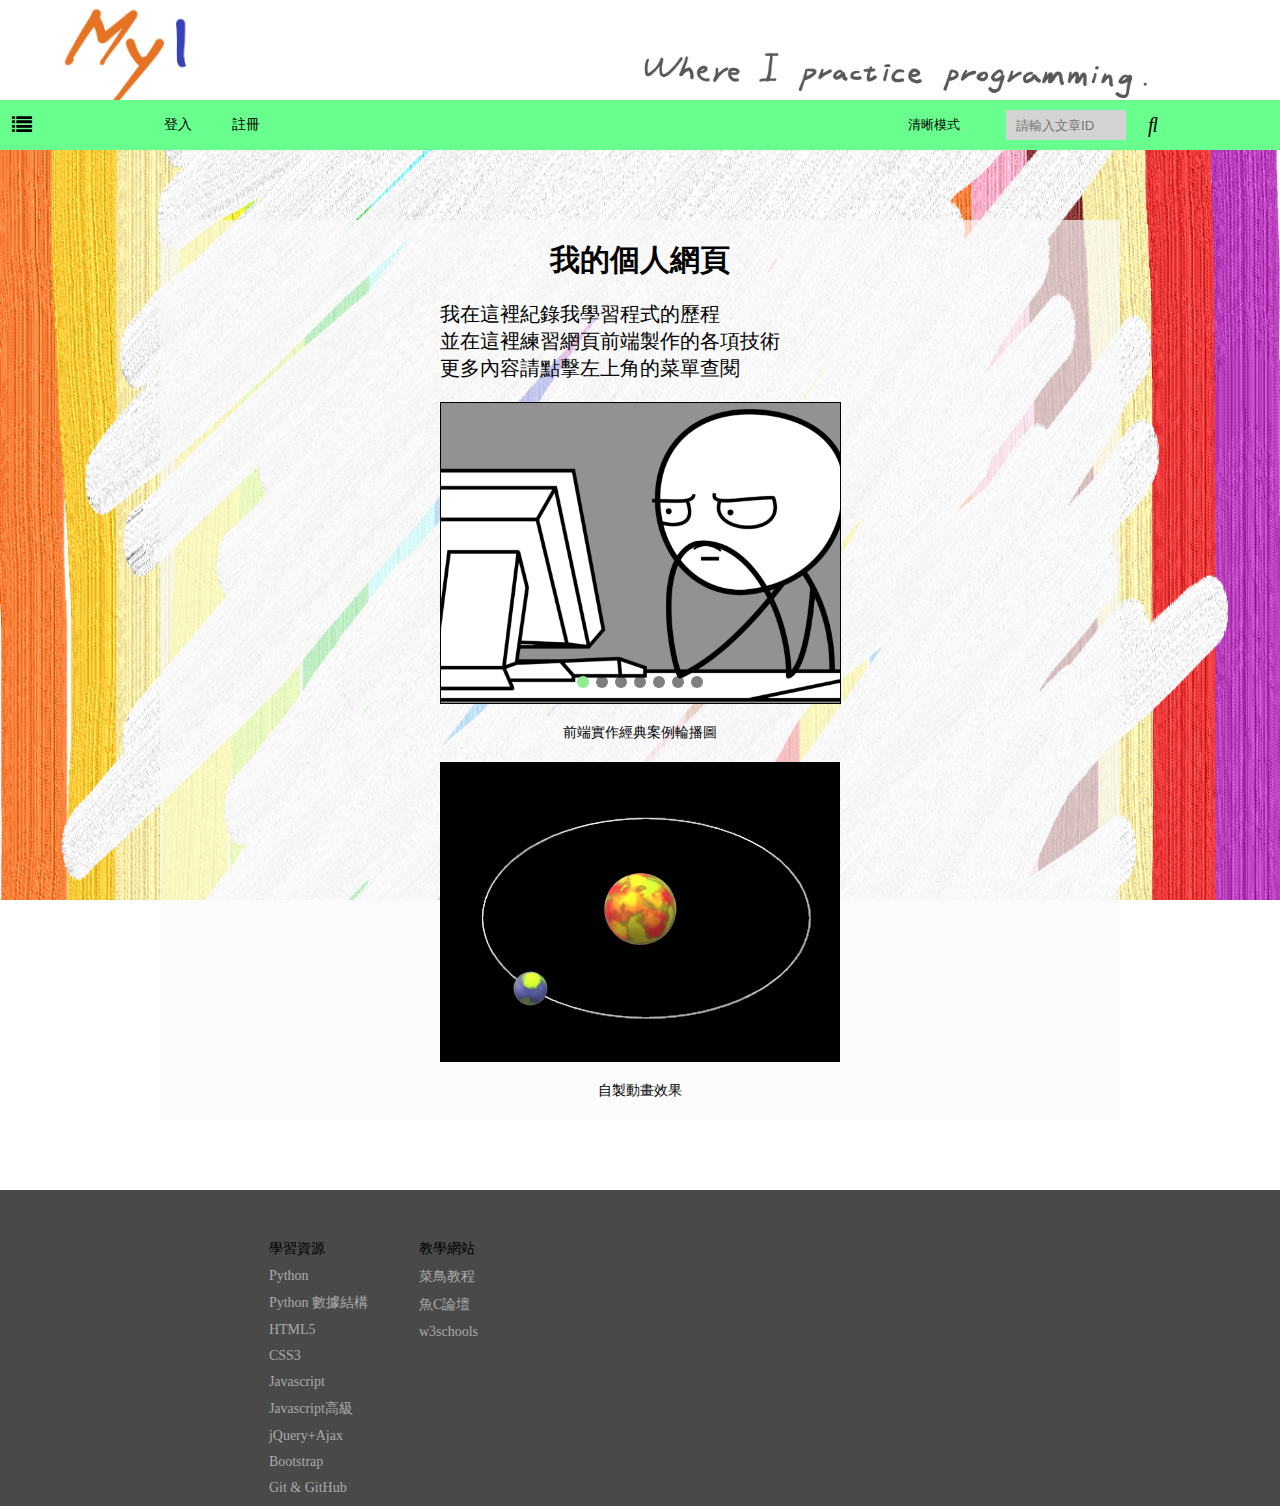
==== commit 909ab9dc: "修正字體圖標顯示問題" ====
--- a/MyWebsite/index.html
+++ b/MyWebsite/index.html
@@ -6,6 +6,8 @@
     <title>我的個人網頁</title>
     <link rel="Shortcut Icon" type="image/x-icon" href="images/M.png" />
     <link rel="stylesheet" href="CSS/jquery.mCustomScrollbar.css" />
+    <link rel="stylesheet" href="https://use.fontawesome.com/releases/v5.6.3/css/all.css" integrity="sha384-UHRtZLI+pbxtHCWp1t77Bi1L4ZtiqrqD80Kn4Z8NTSRyMA2Fd33n5dQ8lWUE00s/" crossorigin="anonymous">
+    <link rel="stylesheet" href="https://cdnjs.cloudflare.com/ajax/libs/font-awesome/4.7.0/css/font-awesome.min.css">
     <link rel="stylesheet" href="CSS/我的個人網頁.css">
     <script src="JavaScript/jQuery.js" defer></script>
     <script src="JavaScript/jquery.mCustomScrollbar.concat.min.js" defer></script>
@@ -34,29 +36,29 @@
                     <div class="timeInfo">01:23/04:56</div>
                 </div>
                 <ul id="playTool-1" class="clearfix">
-                    <li id="prevSongBtn" class="icomoon" title="上一首"></li>
-                    <li id="playBtn" class="icomoon" title="播放/暫停"></li>
-                    <li id="nextSongBtn" class="icomoon" title="下一首"></li>                    
+                    <li id="prevSongBtn"  title="上一首"><i class="fas fa-backward"></i></li>
+                    <li id="playBtn"  title="播放/暫停"><i class="fas fa-pause"></i></li>
+                    <li id="nextSongBtn"  title="下一首"><i class="fas fa-forward"></i></li>                    
                 </ul>
                 <ul id="playTool-2" class="clearfix">
-                    <li id="randomSongBtn" class="icomoon" title="隨機播放一條曲目"></li>
-                    <li id="showSongListBtn" class="icomoon" title="播放列表"></li>
+                    <li id="randomSongBtn"  title="隨機播放一條曲目"><i class="fas fa-random"></i></li>
+                    <li id="showSongListBtn"  title="播放列表"><i class="fas fa-list"></i></li>
                 </ul>
                 <ul id="volumeBar">
-                    <li class="icomoon muteBtn" title="靜音"></li>
+                    <li class="icomoon muteBtn" title="靜音"><i class="fas fa-volume-off"></i></li>
                     <li class="barBg"><div class="bar"></div><div class="dot"></div></li>
-                    <li class="icomoon louderBtn" title="音量最大"></li>
+                    <li class="icomoon louderBtn" title="音量最大"><i class="fas fa-volume-up"></i></li>
                 </ul>
             </div>
             <div id="songList">
                 <!--播放列表-->
-                <p>播放列表</p> <span class="icomoon" title="最小化播放列表"></span><!--最小化按鈕--><span class="icomoon" title="隱藏播放列表"></span><!--關閉按鈕-->
+                <p>播放列表</p> <span  title="最小化播放列表"><i class="fas fa-angle-down"></i></span><!--最小化按鈕--><span  title="隱藏播放列表"><i class="fa fa-close"></i></span><!--關閉按鈕-->
                 <ul class="mCustomScrollbar" data-mcs-theme="minimal-dark"></ul><!--用來放置歌曲列表的ul，裡面的li由JS生成-->
             </div>
         </div>
         <form id="registerForm" action="">
             <!--註冊表單-->
-            <p>註冊<span class="icomoon"></span></p>
+            <p>註冊</p>
             <p><label>姓名：<br /><input type="text" placeholder="請輸入姓名" name="username" required></label></p>
             <p><label>信箱：<br /><input type="email" placeholder="user_name@gmail.com" name="email"></label></p>
             <p>性別：&ensp;&ensp;男<input type="radio" name="gender" checked="checked"> &ensp;&ensp;女<input type="radio" name="gender"></p>
@@ -103,7 +105,7 @@
         </form>
         <form id="logInForm" action="">
             <!--登入表單-->
-            <p>登入<span class="icomoon"></span></p>
+            <p>登入</p>
             <p><label>帳號：<span class="errorMsg">帳號由英數字組成，僅能以英文字母開頭，總長6-12位</span><br /><input type="text" placeholder="請輸入帳號" class="logInInfo" autocomplete></label></p>
             <p><label>密碼：<span class="errorMsg">帳號由英數字組成，總長6-12位</span><br /><input type="password" placeholder="請輸入密碼" class="logInInfo" autocomplete></label></p>
             <hr>
@@ -112,7 +114,7 @@
         </form>
         <div id="darkGlass">
             <!--網頁蒙版-->
-            <span class="icomoon" title="關閉"></span><!--關閉按鈕-->
+            <span  title="關閉"><i class="fas "></i></span><!--關閉按鈕-->
         </div>
         <ul id="lang-introduction-zoomIn">
             <!--程式語言介紹 放大檢視-->
@@ -134,7 +136,7 @@
         <div class="filler"></div><!--nav的填充物-->
         <nav>
             <!--橫向導航欄-->
-            <span id="menuBtn" class="icomoon"></span>
+            <span id="menuBtn" ><i class="fa fa-list"></i></span>
             <button id="logInButton" class="logSystem">登入</button>
             <button value="註冊" id="registerButton" class="logSystem">註冊</button>
             <button id="cleanModeBtn" class="hidden-xs">清晰模式</button>
@@ -154,7 +156,7 @@
                     <li class="logOut">登出</li>
                 </ul>
             </div>
-            <span id="searching-button" class="icomoon search hidden-xs"></span>
+            <span id="searching-button" class="icomoon search hidden-xs"><i class="fas fa-search"></i></span>
             <input type="search" placeholder="請輸入文章ID" id="searching" class="search hidden-xs" autocomplete="off">
             <div id="searchingHint">
                 <!--搜尋欄說明-->
@@ -588,7 +590,6 @@
                         <br />以後應該會將這個技術運用在網站新創建的部分
                     </p>
                 </div>
-                <h2>學習日誌</h2>
                 <div class="singleDiary" id="L20190722">
                     <p class="diaryTitle">2019.07.22</p>
                     <p class="diaryContent">
@@ -913,6 +914,19 @@
             <div id="structure06">
                 <!--網站更新紀錄-->
                 <h2>網站更新紀錄</h2>
+                <div class="singleDiary" id="W20190727">
+                    <p class="diaryTitle">2019.07.27</p>
+                    <p class="diaryContent">
+                        修正字體圖標顯示問題：從Icomoon改用Font Awesome
+                    </p>
+                </div>
+                <div class="singleDiary" id="W20190726">
+                    <p class="diaryTitle">2019.07.26</p>
+                    <p class="diaryContent">
+                        網站正式上線: https://shane23675.github.io/MyWebsite/MyWebsite/
+                        <br />修正刷新頁面後搜尋系統失效的問題
+                    </p>
+                </div>
                 <div class="singleDiary" id="W20190723">
                     <p class="diaryTitle">2019.07.23</p>
                     <p class="diaryContent">
@@ -1049,14 +1063,14 @@
                     <a href="https://www.bilibili.com/video/av50587595"><p>Javascript高級</p></a>
                     <a href="https://www.bilibili.com/video/av22807707"><p>jQuery+Ajax</p></a>
                     <a href="https://www.bilibili.com/video/av24950506/"><p>Bootstrap</p></a>
+                    <a href="https://www.bilibili.com/video/av51983266/"><p>Git & GitHub</p></a>
                 </div>
             </div>
             <ul class="icomoon relatedWebsites clearfix">
-                <a href="https://www.youtube.com/" target="_blank"><li></li></a>
-                <a href="https://www.facebook.com/" target="_blank"><li></li></a>
-                <a href="https://stackoverflow.com/" target="_blank"><li></li></a>
-                <a href="https://icomoon.io/" target="_blank"><li></li></a>
-                <a href="https://www.google.com/?hl=zh_TW" target="_blank"><li></li></a>
+                <a href="https://www.youtube.com/" target="_blank"><li><i class="fab fa-youtube"></i></li></a>
+                <a href="https://www.facebook.com/" target="_blank"><li><i class="fab fa-facebook"></i></li></a>
+                <a href="https://stackoverflow.com/" target="_blank"><li><i class="fab fa-stack-overflow"></i></li></a>
+                <a href="https://www.google.com/?hl=zh_TW" target="_blank"><li><i class="fab fa-google"></i></li></a>
             </ul>
         </div>
     </body>
--- a/MyWebsite/CSS/我的個人網頁.css
+++ b/MyWebsite/CSS/我的個人網頁.css
@@ -352,7 +352,7 @@
 .deleteSongBtn:hover {
 	color: red;
 }
-#songList>ul li:hover>span.deleteSongBtn {/* 懸浮於曲目時，顯示刪除按鈕 */
+#songList>ul li:hover>i.deleteSongBtn {/* 懸浮於曲目時，顯示刪除按鈕 */
 	display: block;
 }
 .playingIcon {	/* 正在播放曲目的播放icon */
@@ -763,17 +763,6 @@
 	0%{color: white; background: pink;}
 	100%{color: black; background: transparent;}
 }
-/*使用icomoon字體*/
-@font-face {
-	font-family: 'IcoMoon-Free';
-	src: url('../font/IcoMoon-Free.ttf');
-	font-weight: normal;
-	font-size: normal;
-}
-.icomoon {  
-	font-family: IcoMoon-Free!important;
-	font-weight: normal;
-}
 /*頁尾*/
 #page-foot {
     display: flex;
@@ -807,9 +796,6 @@
 	color: rgb(244, 128, 36);
 }
 .relatedWebsites a:nth-child(4) li:hover {
-	color: white;
-}
-.relatedWebsites a:nth-child(5) li:hover {
 	color: #4e8df5;
 }
 .relatedWebsites a li:hover {
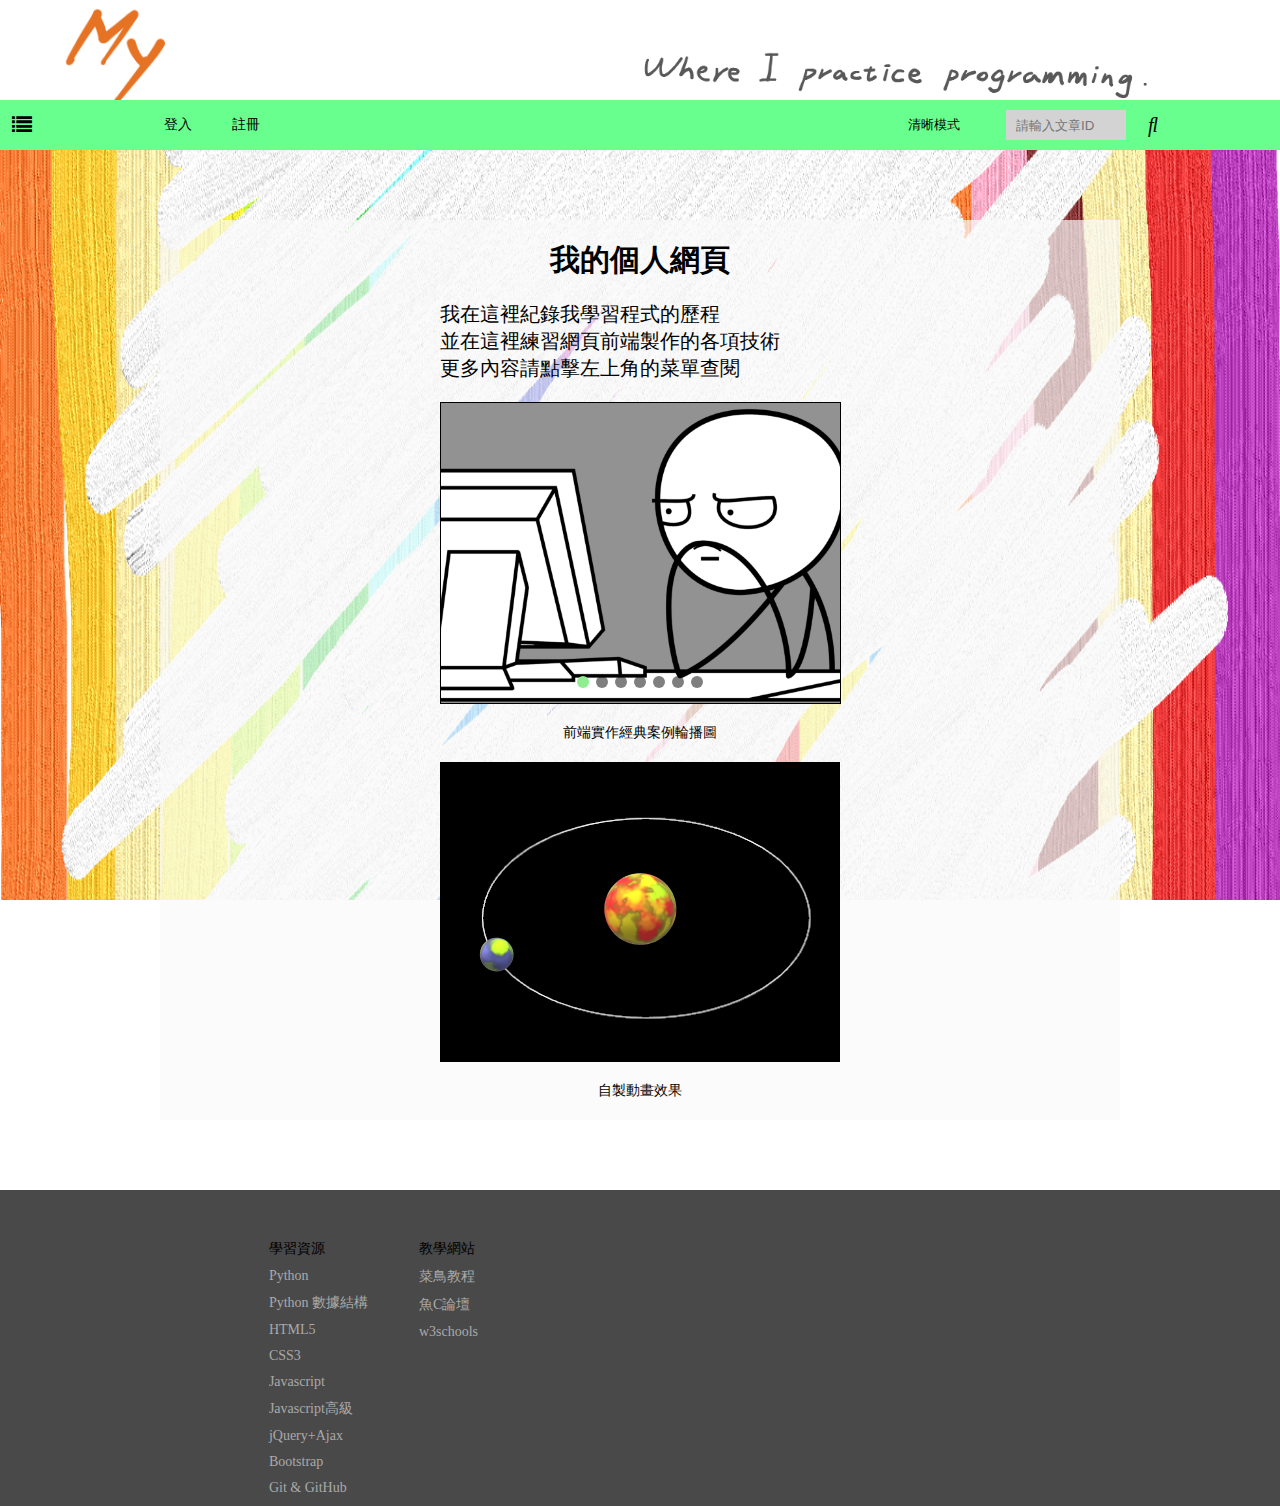
==== commit 104c0719: "新增7/28學習日誌" ====
--- a/MyWebsite/index.html
+++ b/MyWebsite/index.html
@@ -449,6 +449,27 @@
             <div id="structure05">
                 <!--學習日誌-->
                 <h2>學習日誌</h2>
+                <div class="singleDiary" id="L20190728">
+                    <p class="diaryTitle">2019.07.28</p>
+                    <p class="diaryContent">
+                        現在算是大致上了解該如何使用Git了
+                        <br />也發現較穩定好用的字體圖標Font Awesome
+                        <br />前端學習大致完成
+                        <br />該來開發後端的部分
+                        <br />之前其實早就想學後端了
+                        <br />但是安裝伺服器架設軟體時不知為何一直有奇怪的問題
+                        <br />最近發現好像是因為我之前自己先裝了Apache
+                        <br />所以集成軟體和它衝突了的樣子
+                        <br />將先前的Apache解除安裝後
+                        <br />果然就可以正常使用集成軟體了，可喜可賀
+                        <br />所以打算先把之前還沒學的Ajax補起來
+                        <br />但學Ajax前還得先學點基本的PHP
+                        <br />其實PHP的語法大致上來說和JS差不多
+                        <br />所以也沒什麼好筆記的
+                        <br />相關的方法也只要去網站上查就好
+                        <br />所以還是不在這裡贅述了
+                    </p>
+                </div>
                 <div class="singleDiary" id="L20190726">
                     <p class="diaryTitle">2019.07.26</p>
                     <p class="diaryContent">
--- a/MyWebsite/CSS/我的個人網頁.css
+++ b/MyWebsite/CSS/我的個人網頁.css
@@ -1,4 +1,4 @@
-/*綜合設置*/
+﻿/*綜合設置*/
 .clearfix:after { /*清除浮動*/
 	content: ".";
 	display: block;
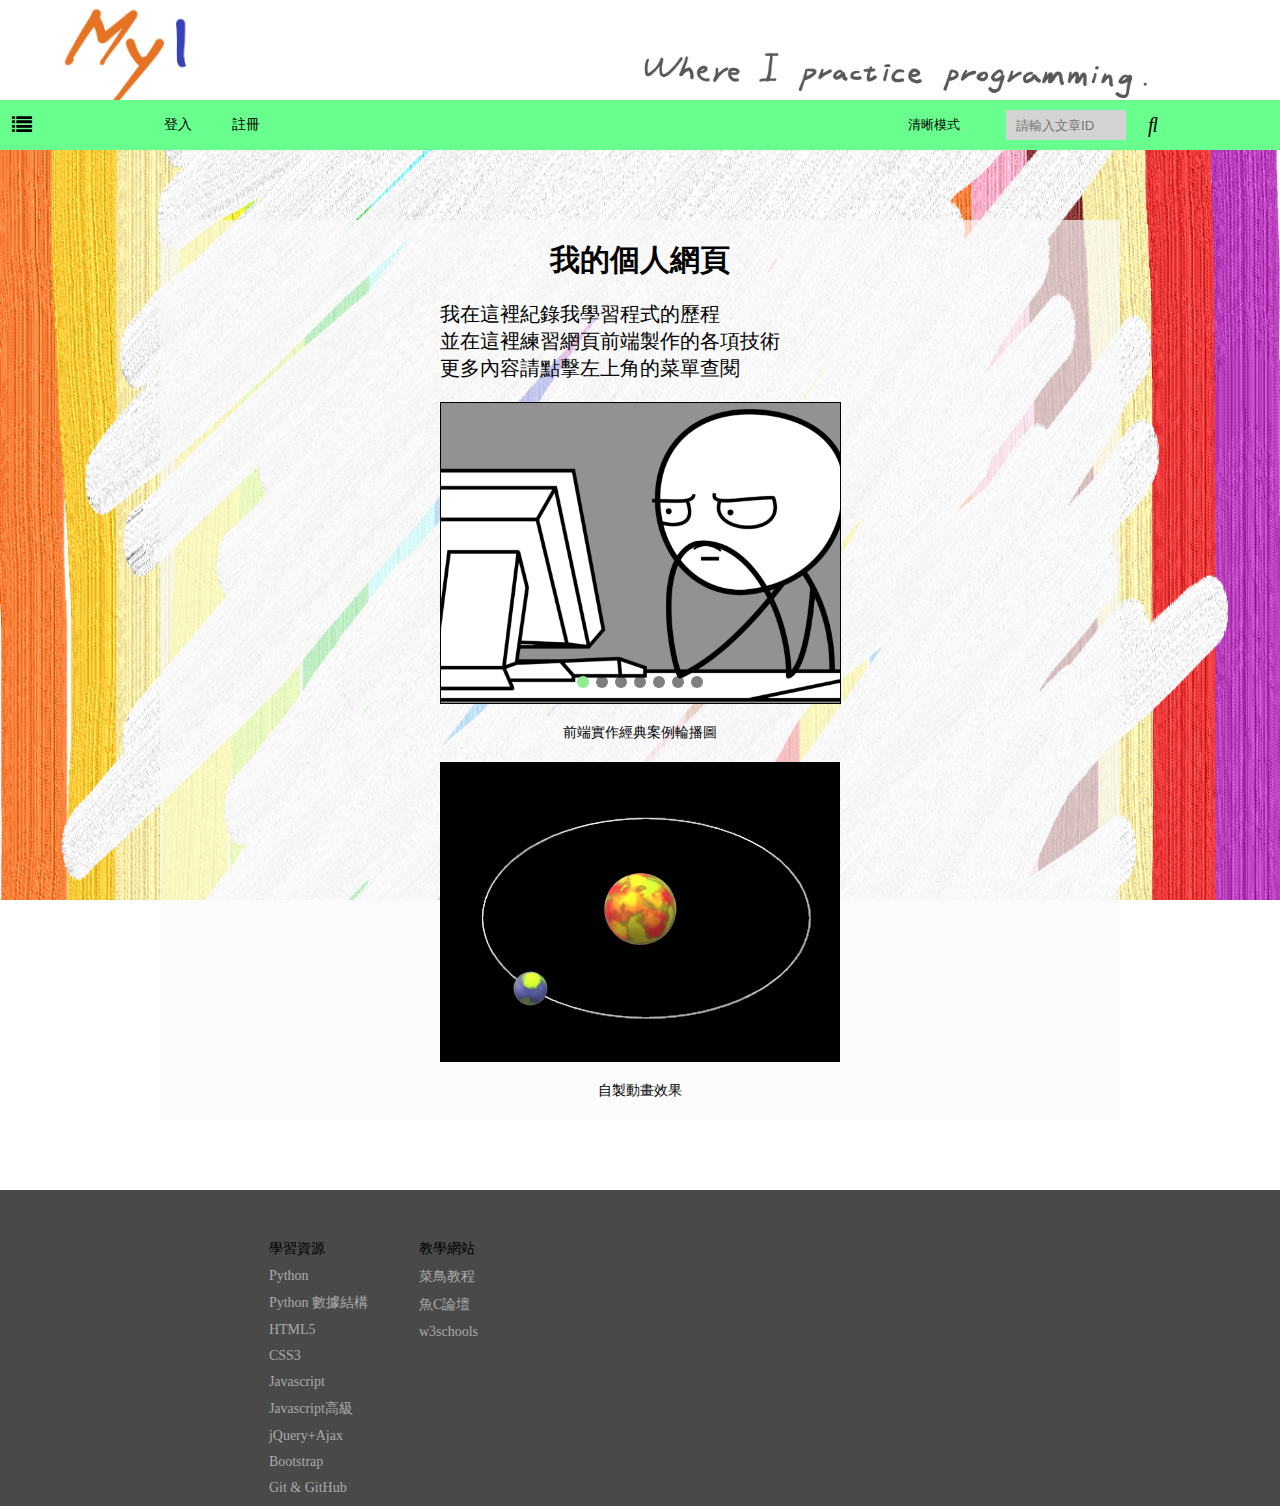
==== commit 5075c0c4: "新增學習日誌: Ajax" ====
--- a/MyWebsite/index.html
+++ b/MyWebsite/index.html
@@ -449,6 +449,21 @@
             <div id="structure05">
                 <!--學習日誌-->
                 <h2>學習日誌</h2>
+                <div class="singleDiary" id="L20190729">
+                    <p class="diaryTitle">2019.07.29</p>
+                    <p class="diaryContent">
+                        今天正式進入Ajax
+                        <br />Ajax: Asynchronous JavaScript And XML
+                        <br />中文直譯為「異步的JS和XML」
+                        <br />異步就是不同步、不同時
+                        <br />簡單來說這項技術就是
+                        <br />可以在不刷新頁面的情況下將網頁內容更新
+                        <br />可以省去重新加載頁面所需的時間
+                        <br />常見應用如：在Google搜尋欄輸入關鍵字後立刻出現相關搜尋
+                        <br />我感覺相關代碼在做的事就是透過某動作(按按鈕、輸入文字)來觸發對伺服器的請求
+                        <br />再即時將請求結果做對應的處理(顯示在頁面上等等)
+                    </p>
+                </div>
                 <div class="singleDiary" id="L20190728">
                     <p class="diaryTitle">2019.07.28</p>
                     <p class="diaryContent">
